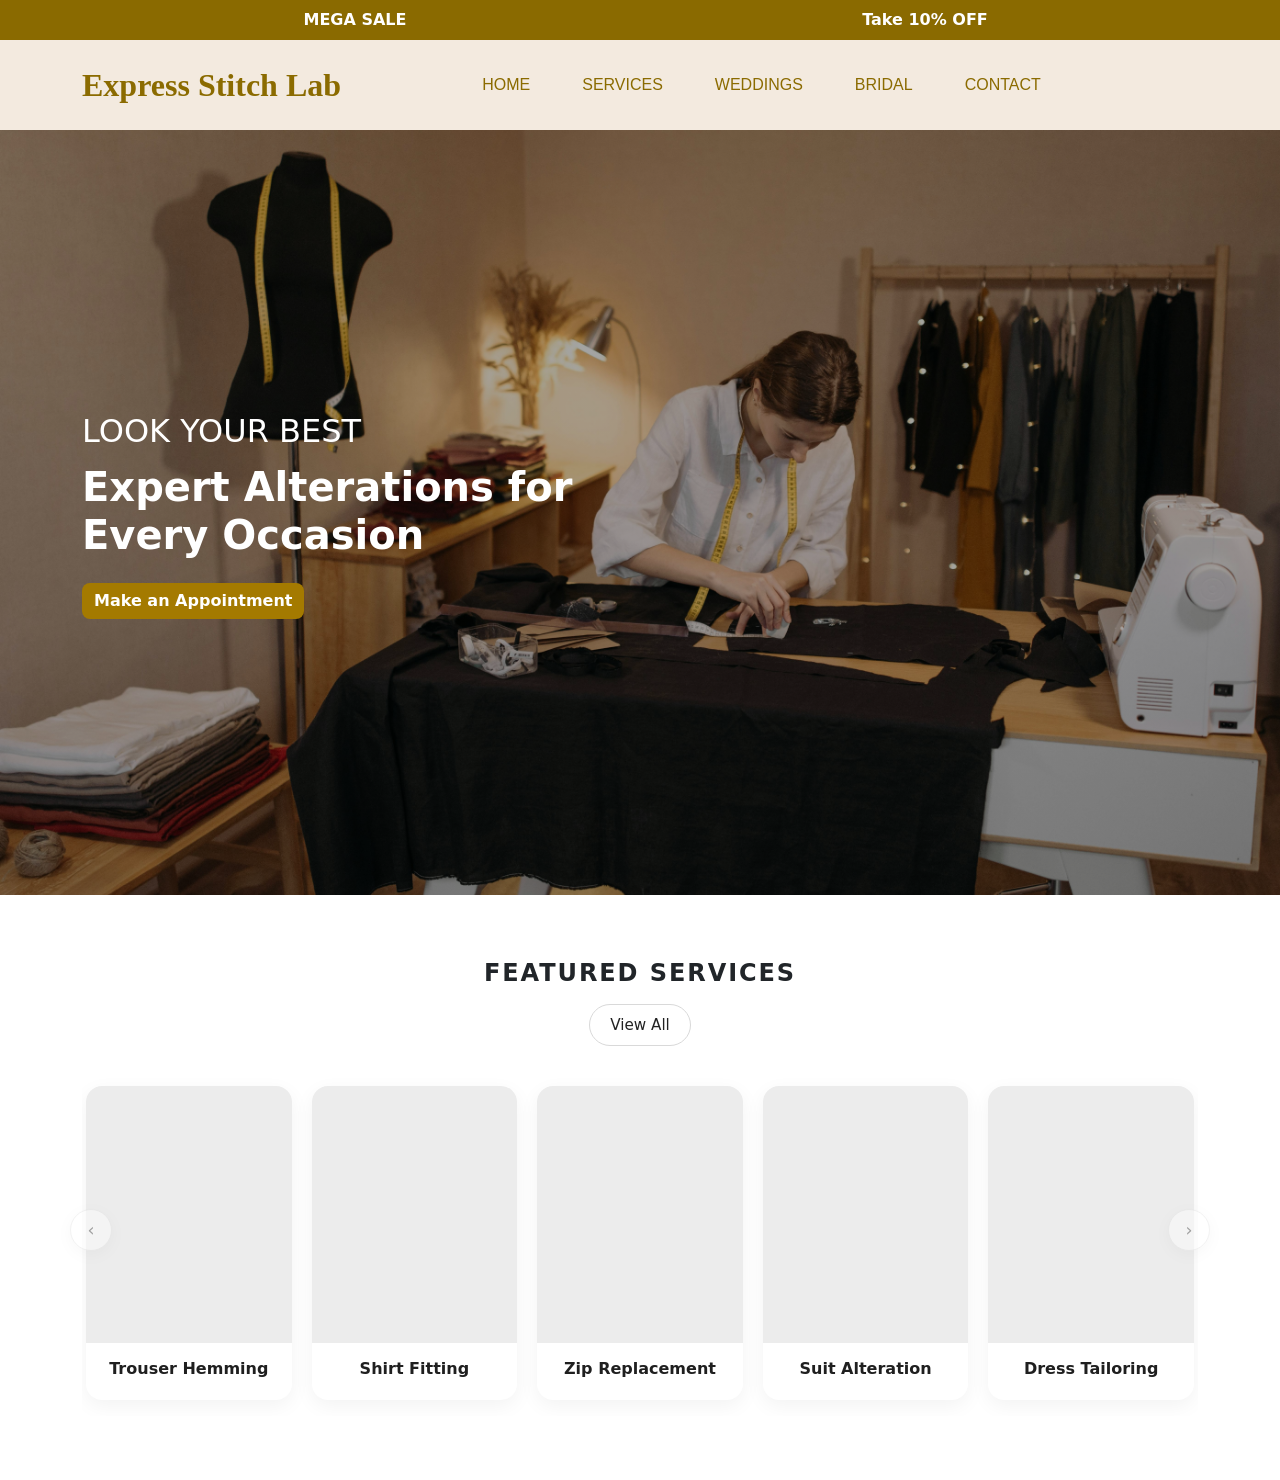
==== index.html @ 03b4929a "Add files via upload" ====
<!DOCTYPE html>
<html lang="en">
<head>
    <meta charset="UTF-8">
    <meta name="viewport" content="width=device-width, initial-scale=1.0">
    <title>Express Stitch Lab</title>
    <link href="https://cdn.jsdelivr.net/npm/bootstrap@5.3.8/dist/css/bootstrap.min.css" rel="stylesheet" integrity="sha384-sRIl4kxILFvY47J16cr9ZwB07vP4J8+LH7qKQnuqkuIAvNWLzeN8tE5YBujZqJLB" crossorigin="anonymous">
    <link rel="stylesheet" href="style.css">
</head>
<body>
  <!-- Top bar -->
<div class="container-fluid top-bar text-white py-2">
  <div class="container">
    <div class="row text-center fw-semibold">
      <div class="col-md-6">MEGA SALE</div>
      <div class="col-md-6">Take 10% OFF</div>
    </div>
  </div>
</div>

<!-- Navbar -->
<nav class="navbar navbar-expand-lg py-3 custom-navbar">
  <div class="container">

    <!-- Brand / Logo -->
    <a class="navbar-brand fw-bold text-nowrap" href="#">
      Express Stitch Lab
    </a>

    <!-- Toggler -->
    <button class="navbar-toggler ms-auto" type="button" data-bs-toggle="collapse" data-bs-target="#mainNavbar">
      <span class="navbar-toggler-icon"></span>
    </button>

    <!-- Nav content -->
    <div class="collapse navbar-collapse" id="mainNavbar">

      <!-- Center nav links -->
      <ul class="navbar-nav mx-auto mb-2 mb-lg-0 text-uppercase fw-medium">
        <li class="nav-item">
          <a class="nav-link px-3" href="#">Home</a>
        </li>
        <li class="nav-item">
          <a class="nav-link px-3" href="#">Services</a>
        </li>
        <li class="nav-item">
          <a class="nav-link px-3" href="#">Weddings</a>
        </li>
        <li class="nav-item">
          <a class="nav-link px-3" href="#">Bridal</a>
        </li>
        <li class="nav-item">
          <a class="nav-link px-3" href="#">Contact</a>
        </li>
      </ul>

      <!-- Right icons -->
      <div class="d-flex align-items-center gap-3 fs-5 nav-icons">
        <a href="#" class="text-dark"><i class="bi bi-person-fill"></i></a>
        <a href="#" class="text-dark"><i class="bi bi-cart-fill"></i></a>
        <a href="#" class="text-dark"><i class="bi bi-search"></i></a>
      </div>
    </div>
  </div>
</nav>

<!-- Hero Section -->
<section class="hero-section d-flex align-items-center text-white">
  <div class="container d-flex align-items-center justify-content-between">
    <div class="row">
      <div class="col-lg-8 col-md-10 col-12">
        <p class="fs-2 text-uppercase mb-2">Look Your Best</p>
        <h1 class="fw-bold mb-4">Expert Alterations for Every Occasion</h1>
        <a href="#" class="btn text-white fw-semibold rounded-3 hero-btn">
          Make an Appointment
        </a>
      </div>
    </div>
  </div>
</section>

<!--Service Section-->
 <section class="featured-services-section">
    <div class="container">
      <div class="text-center">
        <h2 class="section-title text-uppercase">Featured Services</h2>
        <button class="btn view-all-btn">View All</button>
      </div>

      <div class="services-carousel-wrap">
        <button
          class="carousel-arrow carousel-arrow-left"
          id="scrollLeftBtn"
          aria-label="Scroll left"
          type="button"
        >
          <span style="font-size: 1.1rem;">&#8249;</span>
        </button>

        <div class="services-track" id="servicesTrack">
          <div class="service-slide">
            <div class="service-card">
              <div class="service-image-placeholder"></div>
              <div class="service-card-body text-center">
                <h3 class="service-name h6 mb-1">Trouser Hemming</h3>
               
              </div>
            </div>
          </div>

          <div class="service-slide">
            <div class="service-card">
              <div class="service-image-placeholder"></div>
              <div class="service-card-body text-center">
                <h3 class="service-name h6 mb-1">Shirt Fitting</h3>
                
              </div>
            </div>
          </div>

          <div class="service-slide">
            <div class="service-card">
              <div class="service-image-placeholder"></div>
              <div class="service-card-body text-center">
                <h3 class="service-name h6 mb-1">Zip Replacement</h3>
                
              </div>
            </div>
          </div>

          <div class="service-slide">
            <div class="service-card">
              <div class="service-image-placeholder"></div>
              <div class="service-card-body text-center">
                <h3 class="service-name h6 mb-1">Suit Alteration</h3>
                
              </div>
            </div>
          </div>

          <div class="service-slide">
            <div class="service-card">
              <div class="service-image-placeholder"></div>
              <div class="service-card-body text-center">
                <h3 class="service-name h6 mb-1">Dress Tailoring</h3>
             
              </div>
            </div>
          </div>
        </div>

        <button
          class="carousel-arrow carousel-arrow-right"
          id="scrollRightBtn"
          aria-label="Scroll right"
          type="button"
        >
          <span style="font-size: 1.1rem;">&#8250;</span>
        </button>
      </div>
    </div>
  </section>




<script src="https://cdn.jsdelivr.net/npm/bootstrap@5.3.3/dist/js/bootstrap.bundle.min.js"></script>
<script src="javascript.js"></script>
</body>
</html>
---- style.css ----
*{
    box-sizing: border-box;
    padding: 0;
    margin: 0;
}
html{
    scroll-behavior: smooth;
}
:root{
    --primarycolor: #8B6B00;
    --primarydark: #E8DCCB;
    --primarylight: #D4B84F;
}


.navbar-brand{
    font-size: 2em;
    color: var(--primarycolor);
    font-family: 'Lobster', cursive;
    
}
.navbar-brand:hover{
    color: var(--primarycolor);
}
.nav-link{
    margin-right: 10px;
    margin-left: 10px;
    color: var(--primarycolor);
    font-family: 'Rubik', sans-serif;
    text-transform: uppercase;
}
.nav-link:hover{
    color: var(--primarycolor);


}
.search{
    height: 40px;
    width: 80%;
    border-radius: 60px;
    outline: none;
    margin-right: -35px;
    font-family: 'Rubik', sans-serif;
    border: 2px solid var(--primarylight);
}
.btn{
    outline: none;
    border: none;
    font-weight: 700;
}
.main{
    background: url(pictures/cole-ankney-ZdJ6eIKN3G0-unsplash.jpg);
    background-size: cover;
    height: 100vh;
    background-position: 50% 50%;
    width: 100%;
}
.main h1{
    font-size: 4em;
    font-weight: 700;
    color: var(--primarylight);
}
.btn1{
    height: 45px;
    width: 35%;
    border: none;
    outline: none;
    color: white;
    background-color: var(--primarycolor);
    font-weight: 700;
    border-radius: 60px;
}
.img-luid{
    width: 50px;
    height: 50px;
}
.btn1:hover{
    background-color: var(--primarylight);
    color: black;
    transition: 0.5s;
}
h1{
    font-weight: 700;
}
.card:hover{
    -webkit-box-shadow: -2px -1px 25px -4px rgba(0,0,0,0.75);
-moz-box-shadow: -2px -1px 25px -4px rgba(0,0,0,0.75);
box-shadow: -2px -1px 25px -4px rgba(0,0,0,0.75);
transition: 0.5s;
}
.apple{
    background:  url(pictures/aks\ \(2\).jpg) no-repeat;
    background-size: cover;
    height: 80vh;
    width: 100%;
    
}
.apple h1{
    font-family: 'Lobster', cursive;
}
.news{
    background-color: var(--primarycolor);
    color: white;
}
.btn2{
    height: 45px;
    width: 100px;
    background: white;
    margin-left: -10px;
    border: 2px solid white;
    font-weight: 600;
}
.news input{
    height: 45px;
    width: 55%;
    border: 2px solid white;
    outline: none;
    background: var(--primarycolor);
    color: white;
    margin-top: 20px;
    font-weight: 600;
}
.news::placeholder{
    color: white;
}
.news p{
    margin: 0;
}
.fab, .fas{
    font-size: 2.5rem;
    cursor: pointer;
    padding-right: 5px;
    text-decoration: none;
    color: white;
}
 .fas:hover{
    color: rgb(170, 225, 255);
}
.fab:hover{
    color: rgb(170, 225, 255);
}
.ta{
    text-decoration: none;
    color: white;

}
.ta:hover{
    color: rgb(170, 225, 255);

}
.link{
    text-decoration: none;
    color: black;
}
.interior{
    height: 280px;
}
.body-img{
    height: 200px;
}
.i-p:hover{
    -webkit-box-shadow: -2px -1px 25px -4px rgba(0,0,0,0.75);
    -moz-box-shadow: -2px -1px 25px -4px rgba(0,0,0,0.75);
    box-shadow: -2px -1px 25px -4px rgba(0,0,0,0.75);
    transition: 0.5s;
    

}

.top-bar {
  background-color: #8a6a00;
}

.custom-navbar {
  background-color: #f3eadf;
}

.hero-section {
  min-height: 85vh;
  background: linear-gradient(rgba(0, 0, 0, 0.35), rgba(0, 0, 0, 0.35)),
    url('pic/hero-pic1.jpg') center/cover no-repeat;
}

.hero-btn {
  background-color: #a47a00;
  border: none;
}

.hero-btn:hover {
  background-color: #8c6800;
  color: white;
}

.nav-icons a {
  text-decoration: none;
}
.navbar > .container {
  flex-wrap: nowrap;
}
/*FEATURED SECTION*/

 .featured-services-section {
      padding: 64px 0;
      background: #fff;
    }

    .section-title {
      font-weight: 800;
      letter-spacing: 0.08em;
      font-size: 1.5rem;
      margin-bottom: 1rem;
    }

    .view-all-btn {
      border: 1px solid #d9d9d9;
      border-radius: 999px;
      padding: 0.55rem 1.25rem;
      font-size: 0.95rem;
      font-weight: 500;
      background: #fff;
      color: #222;
      transition: all 0.2s ease;
    }

    .view-all-btn:hover {
      background: #f8f9fa;
      border-color: #cfcfcf;
      color: #111;
    }

    .services-carousel-wrap {
      position: relative;
      margin-top: 2rem;
    }

    .services-track {
      display: flex;
      gap: 1.25rem;
      overflow-x: auto;
      scroll-snap-type: x mandatory;
      scroll-behavior: smooth;
      padding: 0.5rem 0.25rem 1rem;
      scrollbar-width: none;
      -ms-overflow-style: none;
    }

    .services-track::-webkit-scrollbar {
      display: none;
    }

    .service-slide {
      scroll-snap-align: start;
      flex: 0 0 calc((100% - (1.25rem * 4)) / 5);
      min-width: 0;
    }

    .service-card {
      background: #fff;
      border-radius: 1rem;
      box-shadow: 0 6px 20px rgba(0, 0, 0, 0.05);
      overflow: hidden;
      height: 100%;
    }

    .service-image-placeholder {
      background: #ececec;
      aspect-ratio: 4 / 5;
      width: 100%;
    }

    .service-card-body {
      padding: 1rem 0.75rem 1.1rem;
    }

    .service-name {
      font-weight: 700;
      font-size: 1rem;
      color: #1f1f1f;
      margin-bottom: 0.35rem;
    }

    .service-price {
      color: #7a7a7a;
      font-size: 0.95rem;
      margin-bottom: 0;
    }

    .carousel-arrow {
      position: absolute;
      top: 45%;
      transform: translateY(-50%);
      width: 42px;
      height: 42px;
      border: 1px solid #e4e4e4;
      border-radius: 50%;
      background: #fff;
      box-shadow: 0 4px 14px rgba(0, 0, 0, 0.06);
      display: flex;
      align-items: center;
      justify-content: center;
      z-index: 2;
      color: #444;
      transition: all 0.2s ease;
    }

    .carousel-arrow:hover {
      background: #f8f9fa;
      color: #111;
    }

    .carousel-arrow:disabled {
      opacity: 0.45;
      cursor: not-allowed;
    }

    .carousel-arrow-left {
      left: -0.75rem;
    }

    .carousel-arrow-right {
      right: -0.75rem;
    }

    @media (max-width: 991.98px) {
      .service-slide {
        flex: 0 0 calc((100% - (1.25rem * 2)) / 3);
      }
    }

    @media (max-width: 767.98px) {
      .featured-services-section {
        padding: 48px 0;
      }

      .services-track {
        gap: 1rem;
      }

      .service-slide {
        flex: 0 0 calc((100% - 1rem) / 2);
      }

      .carousel-arrow {
        display: none;
      }
    }

    @media (max-width: 575.98px) {
      .service-slide {
        flex: 0 0 82%;
      }

      .section-title {
        font-size: 1.25rem;
      }
    }
/*RESPONSIVE SIDE*/
@media (max-width:320px){
    .navbar-brand{
        font-size: 20px;
    }
    .navbar-toggler-icon{
        font-size: 10px;
    }
}
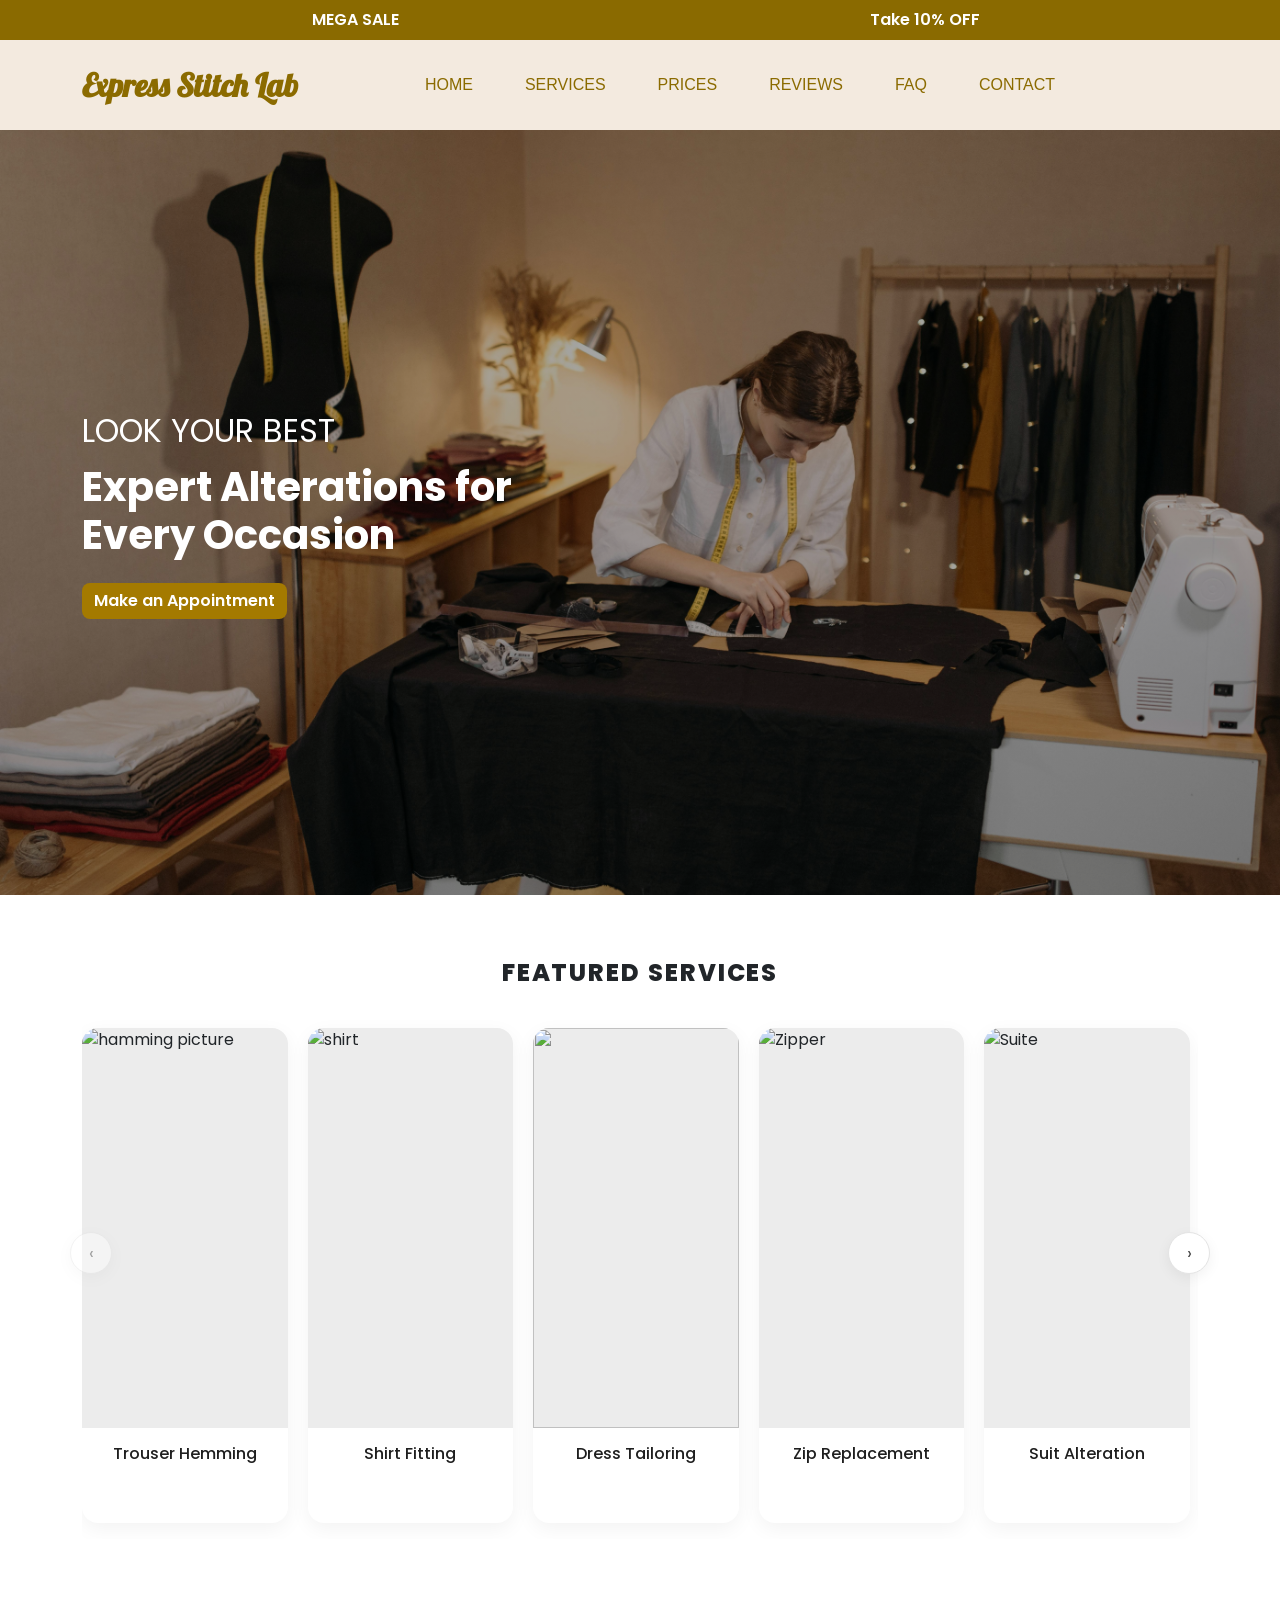
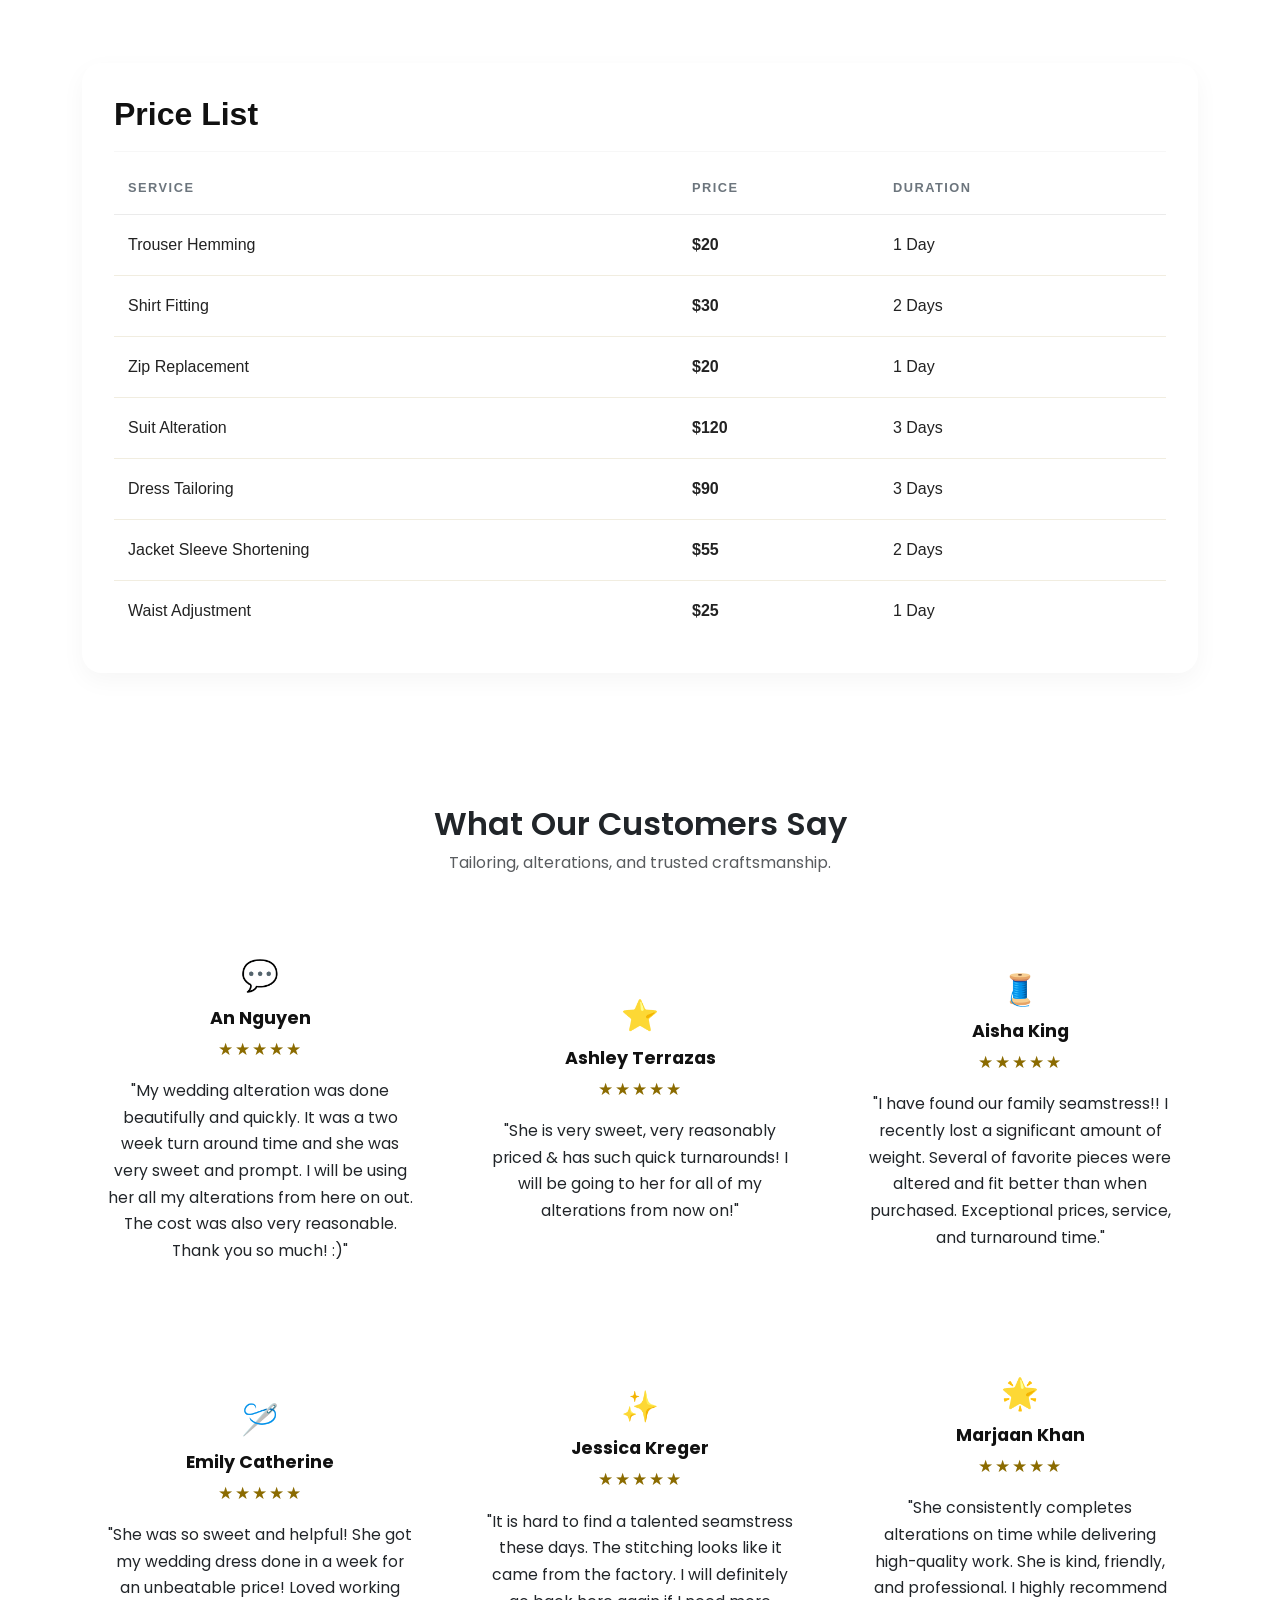
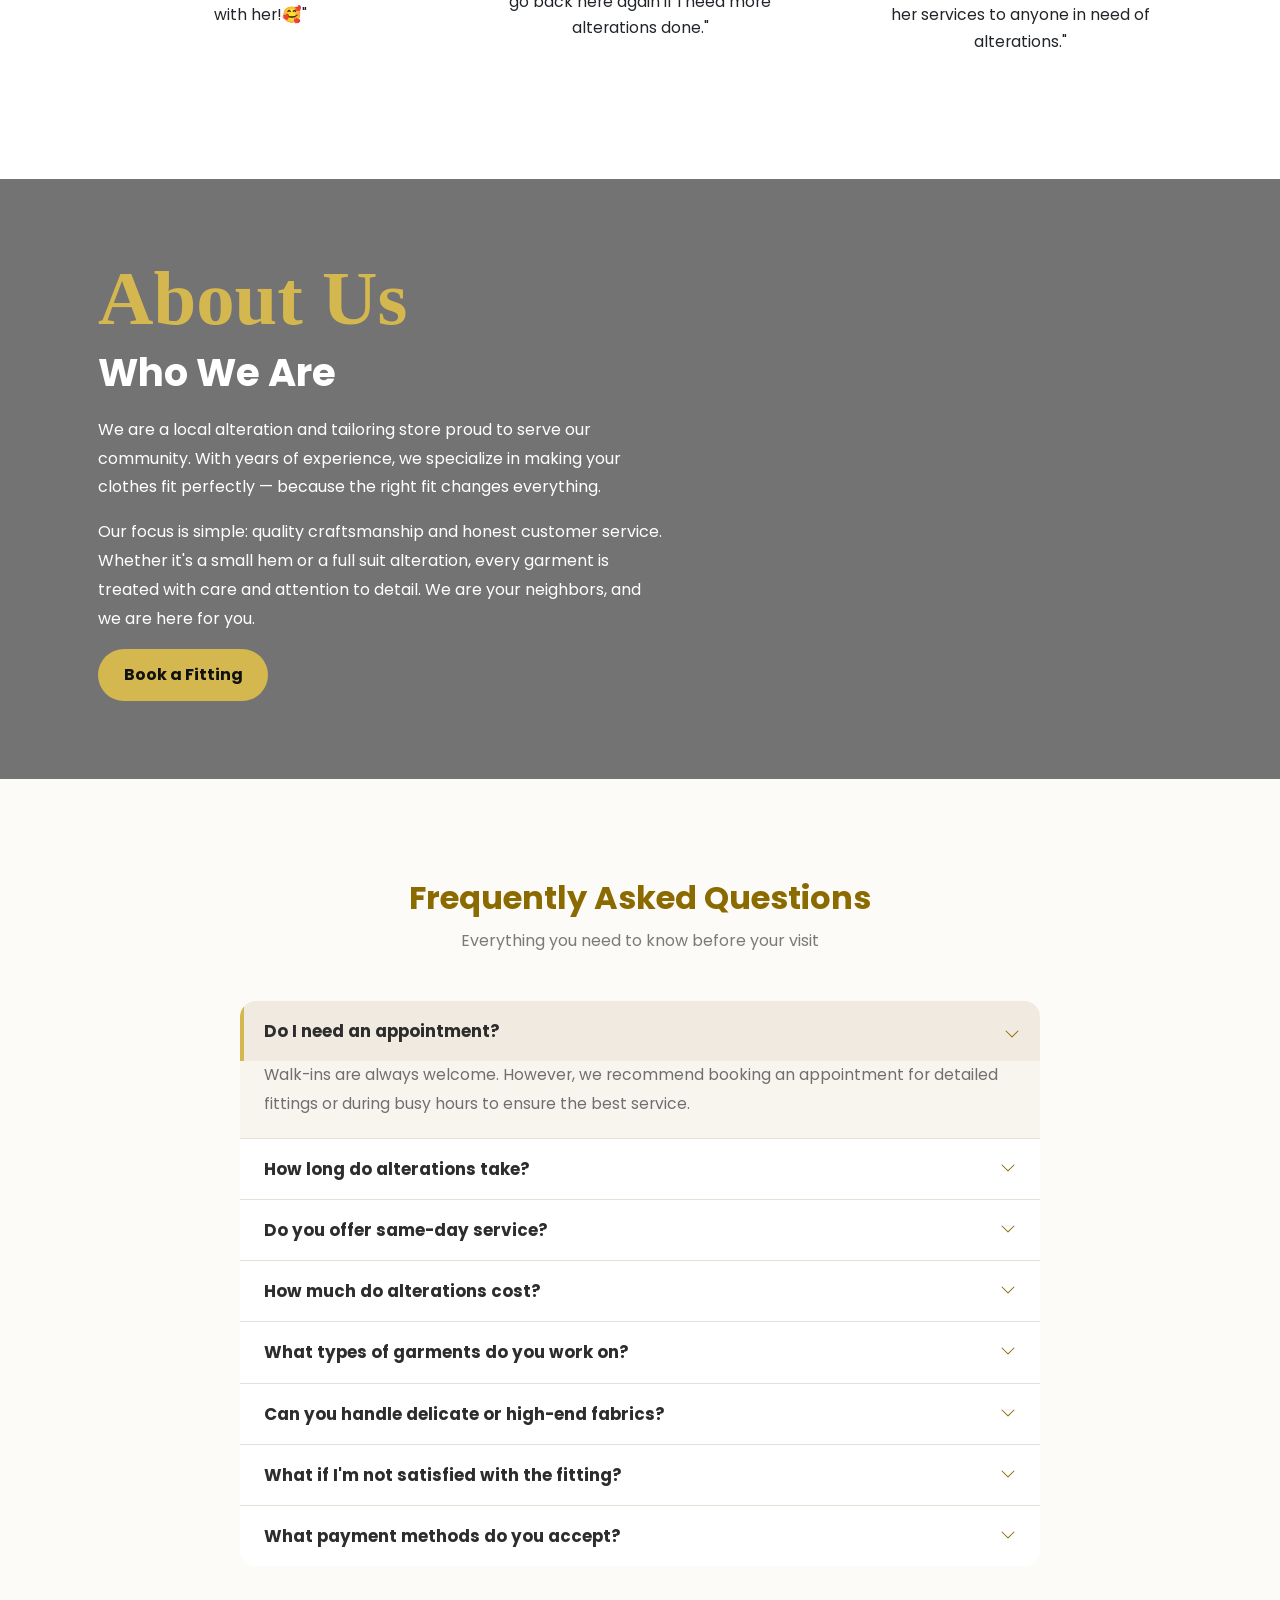
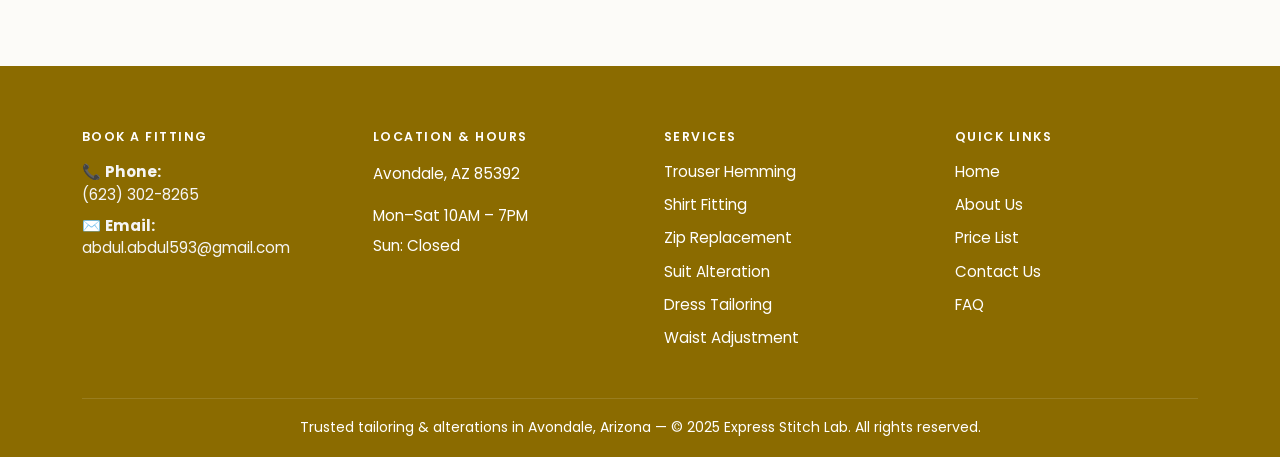
==== commit f27325a3: "Add files via upload" ====
--- a/index.html
+++ b/index.html
@@ -6,6 +6,8 @@
     <title>Express Stitch Lab</title>
     <link href="https://cdn.jsdelivr.net/npm/bootstrap@5.3.8/dist/css/bootstrap.min.css" rel="stylesheet" integrity="sha384-sRIl4kxILFvY47J16cr9ZwB07vP4J8+LH7qKQnuqkuIAvNWLzeN8tE5YBujZqJLB" crossorigin="anonymous">
     <link rel="stylesheet" href="style.css">
+    <link href="https://fonts.googleapis.com/css2?family=Poppins:wght@300;400;600&display=swap" rel="stylesheet">
+    <link href="https://fonts.googleapis.com/css2?family=Lobster&display=swap" rel="stylesheet">
 </head>
 <body>
   <!-- Top bar -->
@@ -19,7 +21,7 @@
 </div>
 
 <!-- Navbar -->
-<nav class="navbar navbar-expand-lg py-3 custom-navbar">
+<nav id="scrol-1" class="navbar navbar-expand-lg py-3 custom-navbar">
   <div class="container">
 
     <!-- Brand / Logo -->
@@ -38,19 +40,22 @@
       <!-- Center nav links -->
       <ul class="navbar-nav mx-auto mb-2 mb-lg-0 text-uppercase fw-medium">
         <li class="nav-item">
-          <a class="nav-link px-3" href="#">Home</a>
+          <a class="nav-link px-3" href="#scrol-1">Home</a>
         </li>
         <li class="nav-item">
-          <a class="nav-link px-3" href="#">Services</a>
+          <a class="nav-link px-3"  href="#scrol-2">Services</a>
         </li>
         <li class="nav-item">
-          <a class="nav-link px-3" href="#">Weddings</a>
+          <a class="nav-link px-3"  href="#scrol-3">Prices</a>
         </li>
         <li class="nav-item">
-          <a class="nav-link px-3" href="#">Bridal</a>
+          <a class="nav-link px-3" href="#scrol-4">Reviews</a>
         </li>
         <li class="nav-item">
-          <a class="nav-link px-3" href="#">Contact</a>
+          <a class="nav-link px-3" href="#scrol-6">FAQ</a>
+        </li>
+        <li class="nav-item">
+          <a class="nav-link px-3" href="#scrol-5">Contact</a>
         </li>
       </ul>
 
@@ -80,11 +85,10 @@
 </section>
 
 <!--Service Section-->
- <section class="featured-services-section">
+ <section  id="scrol-2" class="featured-services-section">
     <div class="container">
       <div class="text-center">
-        <h2 class="section-title text-uppercase">Featured Services</h2>
-        <button class="btn view-all-btn">View All</button>
+        <h2 class="section-title text-uppercase" id="linkk">Featured Services</h2>
       </div>
 
       <div class="services-carousel-wrap">
@@ -100,7 +104,7 @@
         <div class="services-track" id="servicesTrack">
           <div class="service-slide">
             <div class="service-card">
-              <div class="service-image-placeholder"></div>
+              <div class="service-image-placeholder"><img src="pic/hamming.jpg" alt="hamming picture"></div>
               <div class="service-card-body text-center">
                 <h3 class="service-name h6 mb-1">Trouser Hemming</h3>
                
@@ -110,17 +114,26 @@
 
           <div class="service-slide">
             <div class="service-card">
-              <div class="service-image-placeholder"></div>
+            <div class="service-image-placeholder"><img src="pic/shirt.jpg" alt="shirt"></div>
               <div class="service-card-body text-center">
                 <h3 class="service-name h6 mb-1">Shirt Fitting</h3>
                 
               </div>
             </div>
           </div>
-
           <div class="service-slide">
             <div class="service-card">
-              <div class="service-image-placeholder"></div>
+              <div class="service-image-placeholder"><img src="pic/ladies dress.jpg" alt=""></div>
+              <div class="service-card-body text-center">
+                <h3 class="service-name h6 mb-1">Dress Tailoring</h3>
+             
+              </div>
+            </div>
+          </div>
+
+          <div class="service-slide">
+            <div class="service-card">
+              <div class="service-image-placeholder"><img src="pic/zipper.jpg" alt="Zipper"></div>
               <div class="service-card-body text-center">
                 <h3 class="service-name h6 mb-1">Zip Replacement</h3>
                 
@@ -130,7 +143,7 @@
 
           <div class="service-slide">
             <div class="service-card">
-              <div class="service-image-placeholder"></div>
+              <div class="service-image-placeholder"><img src="pic/suite.jpg" alt="Suite"></div>
               <div class="service-card-body text-center">
                 <h3 class="service-name h6 mb-1">Suit Alteration</h3>
                 
@@ -140,9 +153,28 @@
 
           <div class="service-slide">
             <div class="service-card">
-              <div class="service-image-placeholder"></div>
+              <div class="service-image-placeholder"><img src="pic/size.jpg" alt=""></div>
               <div class="service-card-body text-center">
-                <h3 class="service-name h6 mb-1">Dress Tailoring</h3>
+                <h3 class="service-name h6 mb-1">Custom Measurements</h3>
+             
+              </div>
+            </div>
+          </div>
+          
+          <div class="service-slide">
+            <div class="service-card">
+              <div class="service-image-placeholder"><img src="pic/coat.jpg" alt=""></div>
+              <div class="service-card-body text-center">
+                <h3 class="service-name h6 mb-1">Coat Alterations</h3>
+             
+              </div>
+            </div>
+          </div>
+          <div class="service-slide">
+            <div class="service-card">
+              <div class="service-image-placeholder"><img src="pic/additionaal-2.jpg" alt=""></div>
+              <div class="service-card-body text-center">
+                <h3 class="service-name h6 mb-1">Have something specific? We’ve got you covered</h3>
              
               </div>
             </div>
@@ -161,6 +193,521 @@
     </div>
   </section>
 
+<!--Price List-->
+<section id="scrol-3" class="price-list-section">
+  <div class="container">
+    <div class="price-card">
+      <h2>Price List</h2>
+      <hr class="price-divider">
+
+      <div class="table-responsive">
+        <table class="table price-table align-middle">
+          <thead>
+            <tr>
+              <th>SERVICE</th>
+              <th>PRICE</th>
+              <th>DURATION</th>
+            </tr>
+          </thead>
+          <tbody>
+            <tr>
+              <td class="service-name">Trouser Hemming</td>
+              <td class="service-price">$20</td>
+              <td>1 Day</td>
+            </tr>
+            <tr>
+              <td class="service-name">Shirt Fitting</td>
+              <td class="service-price">$30</td>
+              <td>2 Days</td>
+            </tr>
+            <tr>
+              <td class="service-name">Zip Replacement</td>
+              <td class="service-price">$20</td>
+              <td>1 Day</td>
+            </tr>
+            <tr>
+              <td class="service-name">Suit Alteration</td>
+              <td class="service-price">$120</td>
+              <td>3 Days</td>
+            </tr>
+            <tr>
+              <td class="service-name">Dress Tailoring</td>
+              <td class="service-price">$90</td>
+              <td>3 Days</td>
+            </tr>
+            <tr>
+              <td class="service-name">Jacket Sleeve Shortening</td>
+              <td class="service-price">$55</td>
+              <td>2 Days</td>
+            </tr>
+            <tr>
+              <td class="service-name">Waist Adjustment</td>
+              <td class="service-price">$25</td>
+              <td>1 Day</td>
+            </tr>
+          </tbody>
+        </table>
+      </div>
+    </div>
+  </div>
+</section>
+
+<!--Reviews-->
+<section id="scrol-4" class="customer-reviews py-5">
+  <div class="container py-4">
+    <div class="text-center mb-5">
+      <h2 class="fw-semibold">What Our Customers Say</h2>
+      <p class="text-muted mb-0">Tailoring, alterations, and trusted craftsmanship.</p>
+    </div>
+
+    <div class="row g-4">
+      <!-- Card 1 -->
+      <div class="col-12 col-md-6 col-lg-4">
+        <div class="review-flip-card" tabindex="0">
+          <div class="review-flip-inner">
+            <div class="review-face review-front">
+              <div class="review-icon">💬</div>
+              <h5 class="review-name fw-bold mb-2">An Nguyen</h5>
+              <div class="review-stars mb-3">★★★★★</div>
+              <p class="review-text mb-0">
+               "My wedding alteration was done beautifully and quickly. It was a two week turn around time and she was very sweet and prompt. I will be using her all my alterations from here on out. The cost was also very reasonable. Thank you so much! :)"
+              </p>
+            </div>
+            <div class="review-face review-back">
+              <p class="mb-3 fw-medium">Read this review on Google Maps</p>
+              <a href="https://www.google.com/maps/place/Express+Stitch+Lab/@33.4985447,-112.3262831,775m/data=!3m1!1e3!4m8!3m7!1s0x872b41601b6f12bb:0xb787f2c892a35e1d!8m2!3d33.4985447!4d-112.3262831!9m1!1b1!16s%2Fg%2F11yn3ydjps?entry=ttu&g_ep=EgoyMDI2MDQwOC4wIKXMDSoASAFQAw%3D%3D" target="_blank" class="btn review-btn">
+                View on Google Maps
+              </a>
+            </div>
+          </div>
+        </div>
+      </div>
+
+      <!-- Card 2 -->
+      <div class="col-12 col-md-6 col-lg-4">
+        <div class="review-flip-card" tabindex="0">
+          <div class="review-flip-inner">
+            <div class="review-face review-front">
+              <div class="review-icon">⭐</div>
+              <h5 class="review-name fw-bold mb-2">Ashley Terrazas</h5>
+              <div class="review-stars mb-3">★★★★★</div>
+              <p class="review-text mb-0">
+                "She is very sweet, very reasonably priced & has such quick turnarounds! I will be going to her for all of my alterations from now on!"
+              </p>
+            </div>
+            <div class="review-face review-back">
+              <p class="mb-3 fw-medium">Read this review on Google Maps</p>
+              <a href="https://www.google.com/maps/contrib/110336223575351030562/place/ChIJuxJvG2BBK4cRHV6jksjyh7c/@33.4985447,-114.9630019,793578m/data=!3m1!1e3!4m6!1m5!8m4!1e1!2s110336223575351030562!3m1!1e1?hl=en-US&entry=ttu&g_ep=EgoyMDI2MDQwOC4wIKXMDSoASAFQAw%3D%3D" target="_blank" class="btn review-btn">
+                View on Google Maps
+              </a>
+            </div>
+          </div>
+        </div>
+      </div>
+
+      <!-- Card 3 -->
+      <div class="col-12 col-md-6 col-lg-4">
+        <div class="review-flip-card" tabindex="0">
+          <div class="review-flip-inner">
+            <div class="review-face review-front">
+              <div class="review-icon">🧵</div>
+              <h5 class="review-name fw-bold mb-2">Aisha King</h5>
+              <div class="review-stars mb-3">★★★★★</div>
+              <p class="review-text mb-0">
+                "I have found our family seamstress!!  I recently lost a significant amount of weight. Several of favorite pieces were altered and fit better than when purchased.  Exceptional prices, service, and turnaround time."
+              </p>
+            </div>
+            <div class="review-face review-back">
+              <p class="mb-3 fw-medium">Read this review on Google Maps</p>
+              <a href="https://www.google.com/maps/contrib/101138725681839771837/place/ChIJuxJvG2BBK4cRHV6jksjyh7c/@33.4985447,-112.3262831,775m/data=!3m2!1e3!4b1!4m8!1m7!3m6!1s0x872b41601b6f12bb:0xb787f2c892a35e1d!2sExpress+Stitch+Lab!8m2!3d33.4985447!4d-112.3262831!16s%2Fg%2F11yn3ydjps?hl=en-US&entry=ttu&g_ep=EgoyMDI2MDQwOC4wIKXMDSoASAFQAw%3D%3D" target="_blank" class="btn review-btn">
+                View on Google Maps
+              </a>
+            </div>
+          </div>
+        </div>
+      </div>
+
+      <!-- Card 4 -->
+      <div class="col-12 col-md-6 col-lg-4">
+        <div class="review-flip-card" tabindex="0">
+          <div class="review-flip-inner">
+            <div class="review-face review-front">
+              <div class="review-icon">🪡</div>
+              <h5 class="review-name fw-bold mb-2">Emily Catherine</h5>
+              <div class="review-stars mb-3">★★★★★</div>
+              <p class="review-text mb-0">
+                "She was so sweet and helpful! She got my wedding dress done in a week for an unbeatable price! Loved working with her!🥰"
+              </p>
+            </div>
+            <div class="review-face review-back">
+              <p class="mb-3 fw-medium">Read this review on Google Maps</p>
+              <a href="https://www.google.com/maps/contrib/117819403359482144299/place/ChIJuxJvG2BBK4cRHV6jksjyh7c/@38.1006049,-106.7076276,2995511m/data=!3m1!1e3!4m6!1m5!8m4!1e1!2s117819403359482144299!3m1!1e1?hl=en-US&entry=ttu&g_ep=EgoyMDI2MDQwOC4wIKXMDSoASAFQAw%3D%3D" target="_blank" class="btn review-btn">
+                View on Google Maps
+              </a>
+            </div>
+          </div>
+        </div>
+      </div>
+
+      <!-- Card 5 -->
+      <div class="col-12 col-md-6 col-lg-4">
+        <div class="review-flip-card" tabindex="0">
+          <div class="review-flip-inner">
+            <div class="review-face review-front">
+              <div class="review-icon">✨</div>
+              <h5 class="review-name fw-bold mb-2">Jessica Kreger</h5>
+              <div class="review-stars mb-3">★★★★★</div>
+              <p class="review-text mb-0">
+                "It is hard to find a talented seamstress these days.  The stitching looks like it came from the factory.  I will definitely go back here again if I need more alterations done."
+              </p>
+            </div>
+            <div class="review-face review-back">
+              <p class="mb-3 fw-medium">Read this review on Google Maps</p>
+              <a href="https://www.google.com/maps/contrib/100439311035575406438/place/ChIJuxJvG2BBK4cRHV6jksjyh7c/@49.1387054,-117.7434327,4980766m/data=!3m1!1e3!4m6!1m5!8m4!1e1!2s100439311035575406438!3m1!1e1?hl=en&entry=ttu&g_ep=EgoyMDI2MDQwOC4wIKXMDSoASAFQAw%3D%3D" target="_blank" class="btn review-btn">
+                View on Google Maps
+              </a>
+            </div>
+          </div>
+        </div>
+      </div>
+
+      <!-- Card 6 -->
+      <div class="col-12 col-md-6 col-lg-4">
+        <div class="review-flip-card" tabindex="0">
+          <div class="review-flip-inner">
+            <div class="review-face review-front">
+              <div class="review-icon">🌟</div>
+              <h5 class="review-name fw-bold mb-2">Marjaan Khan</h5>
+              <div class="review-stars mb-3">★★★★★</div>
+              <p class="review-text mb-0">
+                "She consistently completes alterations on time while delivering high-quality work. She is kind, friendly, and professional. I highly recommend her services to anyone in need of alterations."
+              </p>
+            </div>
+            <div class="review-face review-back">
+              <p class="mb-3 fw-medium">Read this review on Google Maps</p>
+              <a href="https://www.google.com/maps/contrib/114590682345187673803/place/ChIJuxJvG2BBK4cRHV6jksjyh7c/@33.4985447,-112.3262831,775m/data=!3m2!1e3!4b1!4m8!1m7!3m6!1s0x872b41601b6f12bb:0xb787f2c892a35e1d!2sExpress+Stitch+Lab!8m2!3d33.4985447!4d-112.3262831!16s%2Fg%2F11yn3ydjps?hl=en-US&entry=ttu&g_ep=EgoyMDI2MDQwOC4wIKXMDSoASAFQAw%3D%3D" target="_blank" class="btn review-btn">
+                View on Google Maps
+              </a>
+            </div>
+          </div>
+        </div>
+      </div>
+    </div>
+  </div>
+</section>
+
+<!--ABOUT US HERO-->
+<section class="about-hero">
+  <div class="container">
+    <div class="about-hero-content text-start">
+      <h1 class="about-hero-title">About Us</h1>
+      <h2 class="about-hero-subtitle">Who We Are</h2>
+
+      <p class="about-hero-text">
+        We are a local alteration and tailoring store proud to serve our community.
+        With years of experience, we specialize in making your clothes fit perfectly —
+        because the right fit changes everything.
+      </p>
+
+      <p class="about-hero-text">
+        Our focus is simple: quality craftsmanship and honest customer service.
+        Whether it's a small hem or a full suit alteration, every garment is treated
+        with care and attention to detail. We are your neighbors, and we are here for you.
+      </p>
+
+      <a href="#contact" class="about-hero-btn">Book a Fitting</a>
+    </div>
+  </div>
+</section>
+<!--FAQS-->
+<section id="scrol-6" class="faq-section">
+    <div class="container">
+      <div class="faq-wrapper">
+        <h2 class="faq-title">Frequently Asked Questions</h2>
+        <p class="faq-subtitle">Everything you need to know before your visit</p>
+
+        <div class="accordion" id="faqAccordion">
+          <div class="accordion-item">
+            <h2 class="accordion-header" id="headingOne">
+              <button
+                class="accordion-button"
+                type="button"
+                data-bs-toggle="collapse"
+                data-bs-target="#collapseOne"
+                aria-expanded="true"
+                aria-controls="collapseOne"
+              >
+                Do I need an appointment?
+              </button>
+            </h2>
+            <div
+              id="collapseOne"
+              class="accordion-collapse collapse show"
+              aria-labelledby="headingOne"
+              data-bs-parent="#faqAccordion"
+            >
+              <div class="accordion-body">
+                Walk-ins are always welcome. However, we recommend booking an appointment for detailed fittings or during busy hours to ensure the best service.
+              </div>
+            </div>
+          </div>
+
+          <div class="accordion-item">
+            <h2 class="accordion-header" id="headingTwo">
+              <button
+                class="accordion-button collapsed"
+                type="button"
+                data-bs-toggle="collapse"
+                data-bs-target="#collapseTwo"
+                aria-expanded="false"
+                aria-controls="collapseTwo"
+              >
+                How long do alterations take?
+              </button>
+            </h2>
+            <div
+              id="collapseTwo"
+              class="accordion-collapse collapse"
+              aria-labelledby="headingTwo"
+              data-bs-parent="#faqAccordion"
+            >
+              <div class="accordion-body">
+                Most standard alterations are completed within 1–3 days. More complex tailoring work may take longer depending on the garment and required adjustments.
+              </div>
+            </div>
+          </div>
+
+          <div class="accordion-item">
+            <h2 class="accordion-header" id="headingThree">
+              <button
+                class="accordion-button collapsed"
+                type="button"
+                data-bs-toggle="collapse"
+                data-bs-target="#collapseThree"
+                aria-expanded="false"
+                aria-controls="collapseThree"
+              >
+                Do you offer same-day service?
+              </button>
+            </h2>
+            <div
+              id="collapseThree"
+              class="accordion-collapse collapse"
+              aria-labelledby="headingThree"
+              data-bs-parent="#faqAccordion"
+            >
+              <div class="accordion-body">
+                Yes, same-day service is available for select simple alterations. Please contact us in advance to confirm availability.
+              </div>
+            </div>
+          </div>
+
+          <div class="accordion-item">
+            <h2 class="accordion-header" id="headingFour">
+              <button
+                class="accordion-button collapsed"
+                type="button"
+                data-bs-toggle="collapse"
+                data-bs-target="#collapseFour"
+                aria-expanded="false"
+                aria-controls="collapseFour"
+              >
+                How much do alterations cost?
+              </button>
+            </h2>
+            <div
+              id="collapseFour"
+              class="accordion-collapse collapse"
+              aria-labelledby="headingFour"
+              data-bs-parent="#faqAccordion"
+            >
+              <div class="accordion-body">
+                Pricing varies based on the type of garment and the complexity of the work. We provide clear estimates before starting any service.
+              </div>
+            </div>
+          </div>
+
+          <div class="accordion-item">
+            <h2 class="accordion-header" id="headingFive">
+              <button
+                class="accordion-button collapsed"
+                type="button"
+                data-bs-toggle="collapse"
+                data-bs-target="#collapseFive"
+                aria-expanded="false"
+                aria-controls="collapseFive"
+              >
+                What types of garments do you work on?
+              </button>
+            </h2>
+            <div
+              id="collapseFive"
+              class="accordion-collapse collapse"
+              aria-labelledby="headingFive"
+              data-bs-parent="#faqAccordion"
+            >
+              <div class="accordion-body">
+                We work on a wide range of garments including trousers, shirts, suits, dresses, jackets, and more.
+              </div>
+            </div>
+          </div>
+
+          <div class="accordion-item">
+            <h2 class="accordion-header" id="headingSix">
+              <button
+                class="accordion-button collapsed"
+                type="button"
+                data-bs-toggle="collapse"
+                data-bs-target="#collapseSix"
+                aria-expanded="false"
+                aria-controls="collapseSix"
+              >
+                Can you handle delicate or high-end fabrics?
+              </button>
+            </h2>
+            <div
+              id="collapseSix"
+              class="accordion-collapse collapse"
+              aria-labelledby="headingSix"
+              data-bs-parent="#faqAccordion"
+            >
+              <div class="accordion-body">
+                Yes, we have experience working with delicate materials such as silk, linen, and formal wear. Each garment is handled with care and precision.
+              </div>
+            </div>
+          </div>
+
+          <div class="accordion-item">
+            <h2 class="accordion-header" id="headingSeven">
+              <button
+                class="accordion-button collapsed"
+                type="button"
+                data-bs-toggle="collapse"
+                data-bs-target="#collapseSeven"
+                aria-expanded="false"
+                aria-controls="collapseSeven"
+              >
+                What if I'm not satisfied with the fitting?
+              </button>
+            </h2>
+            <div
+              id="collapseSeven"
+              class="accordion-collapse collapse"
+              aria-labelledby="headingSeven"
+              data-bs-parent="#faqAccordion"
+            >
+              <div class="accordion-body">
+                Customer satisfaction is our priority. If adjustments are needed after fitting, we are happy to make refinements.
+              </div>
+            </div>
+          </div>
+
+          <div class="accordion-item">
+            <h2 class="accordion-header" id="headingEight">
+              <button
+                class="accordion-button collapsed"
+                type="button"
+                data-bs-toggle="collapse"
+                data-bs-target="#collapseEight"
+                aria-expanded="false"
+                aria-controls="collapseEight"
+              >
+                What payment methods do you accept?
+              </button>
+            </h2>
+            <div
+              id="collapseEight"
+              class="accordion-collapse collapse"
+              aria-labelledby="headingEight"
+              data-bs-parent="#faqAccordion"
+            >
+              <div class="accordion-body">
+                We accept cash, debit/credit cards, and other standard payment methods. Please contact us if you have specific questions.
+              </div>
+            </div>
+          </div>
+        </div>
+      </div>
+    </div>
+  </section>
+
+
+<!--FOOTER-->
+<footer id="scrol-5" class="tailor-footer">
+  <div class="container">
+    <div class="row g-4 g-lg-5">
+         <!-- Column 1 -->
+      <div class="col-12 col-sm-6 col-lg footer-col">
+  <h6 class="footer-title">Book a Fitting</h6>
+
+  
+
+  <p class="mb-2">
+    📞 <strong>Phone:</strong><br>
+    <a href="tel:+1234567890" class="footer-link">(623) 302-8265 </a>
+  </p>
+
+  <p class="mb-0">
+    ✉️ <strong>Email:</strong><br>
+    <a href="mailto:info@expressstitchlab.com" class="footer-link">
+      abdul.abdul593@gmail.com
+    </a>
+  </p>
+</div>
+         <!-- Column 2 -->
+      <div class="col-12 col-sm-6 col-lg footer-col">
+        <h6 class="footer-title">Location &amp; Hours</h6>
+        <p class="footer-text mb-3">
+          Avondale, AZ 85392
+        </p>
+        <p class="footer-text mb-1">Mon–Sat 10AM – 7PM</p>
+        <p class="footer-text">Sun: Closed</p>
+      </div>
+
+      <!-- Column 3 -->
+      <div class="col-12 col-sm-6 col-lg footer-col">
+        <h6 class="footer-title">Services</h6>
+        <ul class="footer-links">
+          <li><a href="#linkk">Trouser Hemming</a></li>
+          <li><a href="#linkk">Shirt Fitting</a></li>
+          <li><a href="#linkk">Zip Replacement</a></li>
+          <li><a href="#linkk">Suit Alteration</a></li>
+          <li><a href="#linkk">Dress Tailoring</a></li>
+          <li><a href="#linkk">Waist Adjustment</a></li>
+        </ul>
+      </div>
+
+      <!-- Column 4 -->
+      <div class="col-12 col-sm-6 col-lg footer-col">
+        <h6 class="footer-title">Quick Links</h6>
+        <ul class="footer-links">
+          <li><a href="#scrol-1">Home</a></li>
+          <li><a href="#scrol-2">About Us</a></li>
+          <li><a href="#scrol-3">Price List</a></li>
+          <li><a href="#scrol-5">Contact Us</a></li>
+          <li><a href="#scrol-6">FAQ</a></li>
+        </ul>
+      </div>
+
+      <!-- Column 5 --> <!--FOR later if needed-->
+    <!--  <div class="col-12 col-sm-6 col-lg footer-col">
+        <h6 class="footer-title">Policies</h6>
+        <ul class="footer-links">
+          <li><a href="#">Privacy Policy</a></li>
+          <li><a href="#">Terms &amp; Conditions</a></li>
+          <li><a href="#">Refund Policy</a></li>
+          <li><a href="#">Alteration Guarantee</a></li>
+        </ul>
+      </div>-->
+    </div>
+
+    <div class="footer-divider"></div>
+
+    <div class="footer-bottom">
+      Trusted tailoring &amp; alterations in Avondale, Arizona — © 2025 Express Stitch Lab. All rights reserved.
+    </div>
+  </div>
+</footer>
 
 
 
--- a/style.css
+++ b/style.css
@@ -10,9 +10,14 @@
     --primarycolor: #8B6B00;
     --primarydark: #E8DCCB;
     --primarylight: #D4B84F;
-}
-
-
+    --footer-text: #f5f5f5;
+    --footer-muted: #ffffff;
+    --footer-border: rgba(255,255,255,0.12);
+}
+body {
+  font-family: 'Poppins', sans-serif;
+}
+/*NAVBAR*/
 .navbar-brand{
     font-size: 2em;
     color: var(--primarycolor);
@@ -194,9 +199,7 @@
 .nav-icons a {
   text-decoration: none;
 }
-.navbar > .container {
-  flex-wrap: nowrap;
-}
+
 /*FEATURED SECTION*/
 
  .featured-services-section {
@@ -320,7 +323,313 @@
     .carousel-arrow-right {
       right: -0.75rem;
     }
-
+.service-image-placeholder {
+  height: 400px;
+  overflow: hidden;
+  border-radius: 10px 10px 0 0;
+}
+
+.service-image-placeholder img {
+  width: 100%;
+  height: 100%;
+  object-fit: cover;
+  object-position: top;
+}
+/*Price List*/
+.price-list-section {
+    padding: 60px 0;
+    font-family: Arial, Helvetica, sans-serif;
+  }
+
+  .price-card {
+    background: var(--primary-light);
+    border-radius: 20px;
+    padding: 32px;
+    box-shadow: 0 8px 24px rgba(0, 0, 0, 0.04);
+  }
+
+  .price-card h2 {
+    font-size: 2rem;
+    font-weight: 700;
+    color: #111;
+    margin-bottom: 18px;
+  }
+
+  .price-divider {
+    border: 0;
+    border-top: 1px solid rgba(0, 0, 0, 0.12);
+    margin-bottom: 10px;
+  }
+
+  .price-table {
+    margin-bottom: 0;
+    min-width: 650px;
+  }
+
+  .price-table thead th {
+    font-size: 0.8rem;
+    text-transform: uppercase;
+    letter-spacing: 1.5px;
+    color: #6c757d;
+    font-weight: 600;
+    padding: 16px 14px;
+    border-bottom: 1px solid rgba(0, 0, 0, 0.08);
+    background: transparent;
+  }
+
+  .price-table tbody td {
+    padding: 18px 14px;
+    font-size: 1rem;
+    color: #222;
+    border-bottom: 1px solid rgba(139, 107, 0, 0.12);
+    vertical-align: middle;
+    background: transparent;
+  }
+
+  .price-table tbody tr {
+    transition: background-color 0.25s ease;
+  }
+
+  .price-table tbody tr:hover {
+    background-color: rgba(139, 107, 0, 0.06);
+  }
+
+  .price-table tbody tr:last-child td {
+    border-bottom: none;
+  }
+
+  .service-name {
+    font-weight: 500;
+  }
+
+  .service-price {
+    font-weight: 600;
+    color: var(--primary);
+  }
+
+  .table-responsive {
+    border-radius: 12px;
+  }
+
+  /*REVIEW SECTION*/
+  .customer-reviews {
+    background: var(--section-bg);
+  }
+
+  .review-flip-card {
+    perspective: 1200px;
+     min-height: 280px;
+    height: 380px;
+    cursor: pointer;
+  }
+
+  .review-flip-inner {
+    position: relative;
+    width: 100%;
+    height: 100%;
+    transition: transform 0.7s ease;
+    transform-style: preserve-3d;
+  }
+
+  .review-flip-card:hover .review-flip-inner,
+  .review-flip-card.is-flipped .review-flip-inner,
+  .review-flip-card:focus-within .review-flip-inner {
+    transform: rotateY(180deg);
+  }
+
+  .review-face {
+    position: absolute;
+    inset: 0;
+    display: flex;
+    flex-direction: column;
+    justify-content: center;
+    align-items: center;
+    text-align: center;
+    padding: 2rem 1.5rem;
+    border-radius: 18px;
+    backface-visibility: hidden;
+    -webkit-backface-visibility: hidden;
+  }
+
+  .review-front {
+    background: transparent;
+  }
+
+  .review-back {
+    background: var(--primarydark);
+    transform: rotateY(180deg);
+  }
+
+  .review-icon {
+    font-size: 1.9rem;
+    line-height: 1;
+    margin-bottom: 1rem;
+  }
+
+  .review-name {
+    font-size: 1.1rem;
+    color: #111;
+  }
+
+  .review-stars {
+    color: var(--primarycolor);
+    font-size: 1.05rem;
+    letter-spacing: 2px;
+  }
+
+  .review-text {
+    color: var(--text-muted-custom);
+    font-size: 0.98rem;
+    line-height: 1.7;
+    max-width: 100%;
+  }
+
+  .review-btn {
+    background-color: var(--primarycolor);
+    color: #fff;
+    border: none;
+    border-radius: 999px;
+    padding: 0.65rem 1.2rem;
+    font-size: 0.95rem;
+  }
+
+  .review-btn:hover,
+  .review-btn:focus {
+    background-color: white;
+    color: black;
+    opacity: 0.92;
+  }
+/*FOOTER*/
+.footer-link{
+    text-decoration: none;
+    color: var(--footer-text);
+}
+ .tailor-footer{
+    background: var(--primarycolor);
+    color: white;
+    padding-top: 4rem;
+    font-size: 0.95rem;
+  }
+
+  .tailor-footer .footer-title{
+    font-size: 0.78rem;
+    text-transform: uppercase;
+    letter-spacing: 0.12em;
+    color: white;
+    margin-bottom: 1rem;
+    font-weight: 600;
+  }
+
+  .tailor-footer p,
+  .tailor-footer li,
+  .tailor-footer a,
+  .tailor-footer span{
+    color: var(--footer-text);
+  }
+
+  .tailor-footer .footer-text{
+    color: white;
+    line-height: 1.7;
+    margin-bottom: 0;
+  }
+
+  .tailor-footer .footer-links{
+    list-style: none;
+    padding: 0;
+    margin: 0;
+  }
+
+  .tailor-footer .footer-links li + li{
+    margin-top: 0.65rem;
+  }
+
+  .tailor-footer .footer-links a{
+    text-decoration: none;
+    color: white;
+    transition: color 0.2s ease;
+  }
+
+  .tailor-footer .footer-links a:hover{
+    color: var(--primarydark);
+  }
+
+  .tailor-footer .fitting-form{
+    display: flex;
+    gap: 0.5rem;
+    margin-top: 1rem;
+  }
+
+  .tailor-footer .form-control{
+    background: transparent;
+    border: 1px solid rgba(255,255,255,0.2);
+    color: var(--footer-text);
+    border-radius: 0;
+    min-height: 46px;
+  }
+
+  .tailor-footer .form-control::placeholder{
+    color: #cfcfcf;
+  }
+
+  .tailor-footer .form-control:focus{
+    background: transparent;
+    color: var(--footer-text);
+    border-color: var(--primarycolor);
+    box-shadow: 0 0 0 0.15rem rgba(139, 107, 0, 0.18);
+  }
+
+  .tailor-footer .btn-gold{
+    background: var(--primary);
+    border: 1px solid var(--primary);
+    color: #fff;
+    border-radius: 0;
+    padding: 0.75rem 1rem;
+    white-space: nowrap;
+    transition: all 0.2s ease;
+  }
+
+  .tailor-footer .btn-gold:hover{
+    background: #725800;
+    border-color: #725800;
+    color: #fff;
+  }
+
+  .tailor-footer .footer-divider{
+    border-top: 1px solid var(--footer-border);
+    margin-top: 3rem;
+  }
+
+  .tailor-footer .footer-bottom{
+    padding: 1.15rem 0;
+    text-align: center;
+    color: var(--footer-muted);
+    font-size: 0.875rem;
+  }
+
+  @media (max-width: 991.98px){
+    .tailor-footer .footer-col{
+      margin-bottom: 2rem;
+    }
+  }
+
+  @media (max-width: 575.98px){
+    .tailor-footer{
+      padding-top: 3rem;
+    }
+
+    .tailor-footer .fitting-form{
+      flex-direction: column;
+    }
+
+    .tailor-footer .btn-gold{
+      width: 100%;
+    }
+  }
+  @media (max-width: 767.98px) {
+    .review-flip-card {
+      height: 260px;
+    }
+  }
     @media (max-width: 991.98px) {
       .service-slide {
         flex: 0 0 calc((100% - (1.25rem * 2)) / 3);
@@ -354,6 +663,189 @@
         font-size: 1.25rem;
       }
     }
+
+
+
+    /*FAQ*/
+
+.faq-section {
+      background: #fcfbf8;
+      padding: 100px 20px;
+    }
+
+    .faq-title {
+      color: var(--primarycolor);
+      font-weight: 700;
+      text-align: center;
+      margin-bottom: 12px;
+    }
+
+    .faq-subtitle {
+      text-align: center;
+      color: #7a7a7a;
+      margin-bottom: 48px;
+      font-size: 1rem;
+    }
+
+    .faq-wrapper {
+      max-width: 800px;
+      margin: 0 auto;
+    }
+
+    .accordion {
+      border-radius: 16px;
+      overflow: hidden;
+      background: #fff;
+    }
+
+    .accordion-item {
+      border: 0;
+      border-bottom: 1px solid #e7e0d7;
+      background: transparent;
+    }
+
+    .accordion-item:last-child {
+      border-bottom: 0;
+    }
+
+    .accordion-button {
+      background: #fff;
+      color: #2d2d2d;
+      font-weight: 700;
+      font-size: 1.05rem;
+      padding: 1.25rem 1.25rem;
+      border-left: 4px solid transparent;
+      box-shadow: none;
+      transition: background-color 0.25s ease, border-color 0.25s ease, color 0.25s ease;
+    }
+
+    .accordion-button:hover {
+      background: rgba(232, 220, 203, 0.35);
+    }
+
+    .accordion-button:not(.collapsed) {
+      background: rgba(232, 220, 203, 0.6);
+      color: #2d2d2d;
+      border-left: 4px solid var(--primarylight);
+      box-shadow: none;
+    }
+
+    .accordion-button:focus {
+      box-shadow: none;
+      border-color: transparent;
+    }
+
+    .accordion-button:not(.collapsed):focus {
+      border-left: 4px solid var(--primarylight);
+    }
+
+    .accordion-button::after {
+      filter: none;
+      background-size: 1rem;
+    }
+
+    .accordion-button,
+    .accordion-button:not(.collapsed) {
+      --bs-accordion-btn-icon: url("data:image/svg+xml,%3csvg xmlns='http://www.w3.org/2000/svg' viewBox='0 0 16 16' fill='%238B6B00'%3e%3cpath fill-rule='evenodd' d='M1.646 5.646a.5.5 0 0 1 .708 0L8 11.293l5.646-5.647a.5.5 0 0 1 .708.708l-6 6a.5.5 0 0 1-.708 0l-6-6a.5.5 0 0 1 0-.708z'/%3e%3c/svg%3e");
+      --bs-accordion-btn-active-icon: url("data:image/svg+xml,%3csvg xmlns='http://www.w3.org/2000/svg' viewBox='0 0 16 16' fill='%238B6B00'%3e%3cpath fill-rule='evenodd' d='M1.646 10.354a.5.5 0 0 0 .708 0L8 4.707l5.646 5.647a.5.5 0 0 0 .708-.708l-6-6a.5.5 0 0 0-.708 0l-6 6a.5.5 0 0 0 0 .708z'/%3e%3c/svg%3e");
+    }
+
+    .accordion-body {
+      color: #6f6f6f;
+      font-size: 0.98rem;
+      line-height: 1.8;
+      padding: 0 1.25rem 1.25rem 1.5rem;
+      background: rgba(232, 220, 203, 0.3);
+    }
+
+    @media (max-width: 767.98px) {
+      .faq-section {
+        padding: 70px 16px;
+      }
+
+      .faq-title {
+        font-size: 1.9rem;
+      }
+
+      .accordion-button {
+        font-size: 1rem;
+        padding: 1.1rem 1rem;
+      }
+
+      .accordion-body {
+        padding: 0 1rem 1.1rem 1.25rem;
+      }
+    }
+
+/*ABOUT US RESPONSIVE*/
+.about-hero {
+  min-height: 100vh;
+  min-height: 600px;
+  background: linear-gradient(rgba(0,0,0,0.55), rgba(0,0,0,0.55)),
+              url("pic/hero-backgroud.jpg") center center / cover no-repeat;
+  display: flex;
+  align-items: center;
+}
+
+.about-hero-content {
+  max-width: 600px;
+  padding: 4rem 1rem;
+}
+
+.about-hero-title {
+  font-family: "Dancing Script", cursive;
+  font-size: clamp(2.8rem, 6vw, 4.8rem);
+  color: var(--primarylight);
+  line-height: 1.1;
+  margin-bottom: 0.5rem;
+}
+
+.about-hero-subtitle {
+  font-size: clamp(1.6rem, 3vw, 2.5rem);
+  font-weight: 700;
+  color: #fff;
+  margin-bottom: 1.25rem;
+}
+
+.about-hero-text {
+  color: #fff;
+  font-size: 1rem;
+  line-height: 1.8;
+  margin-bottom: 1rem;
+}
+
+.about-hero-btn {
+  background-color: var(--primarylight);
+  color: #111;
+  font-weight: 700;
+  border: none;
+  border-radius: 999px;
+  padding: 0.85rem 1.6rem;
+  text-decoration: none;
+  display: inline-block;
+  transition: 0.3s ease;
+}
+
+.about-hero-btn:hover {
+  background-color: var(--primarycolor);
+  color: #fff;
+}
+
+@media (max-width: 576px) {
+  .about-hero {
+    min-height: 700px;
+  }
+
+  .about-hero-content {
+    padding: 3rem 1rem;
+  }
+
+  .about-hero-text {
+    font-size: 0.95rem;
+    line-height: 1.7;
+  }
+}
+
 /*RESPONSIVE SIDE*/
 @media (max-width:320px){
     .navbar-brand{
@@ -363,4 +855,13 @@
         font-size: 10px;
     }
 }
-
+/*FOR review section card responsivenes*/
+@media (max-width: 320px) {
+  .review-flip-card {
+    height: 380px;
+  }
+
+  .review-text {
+    max-width: 100%;
+  }
+}
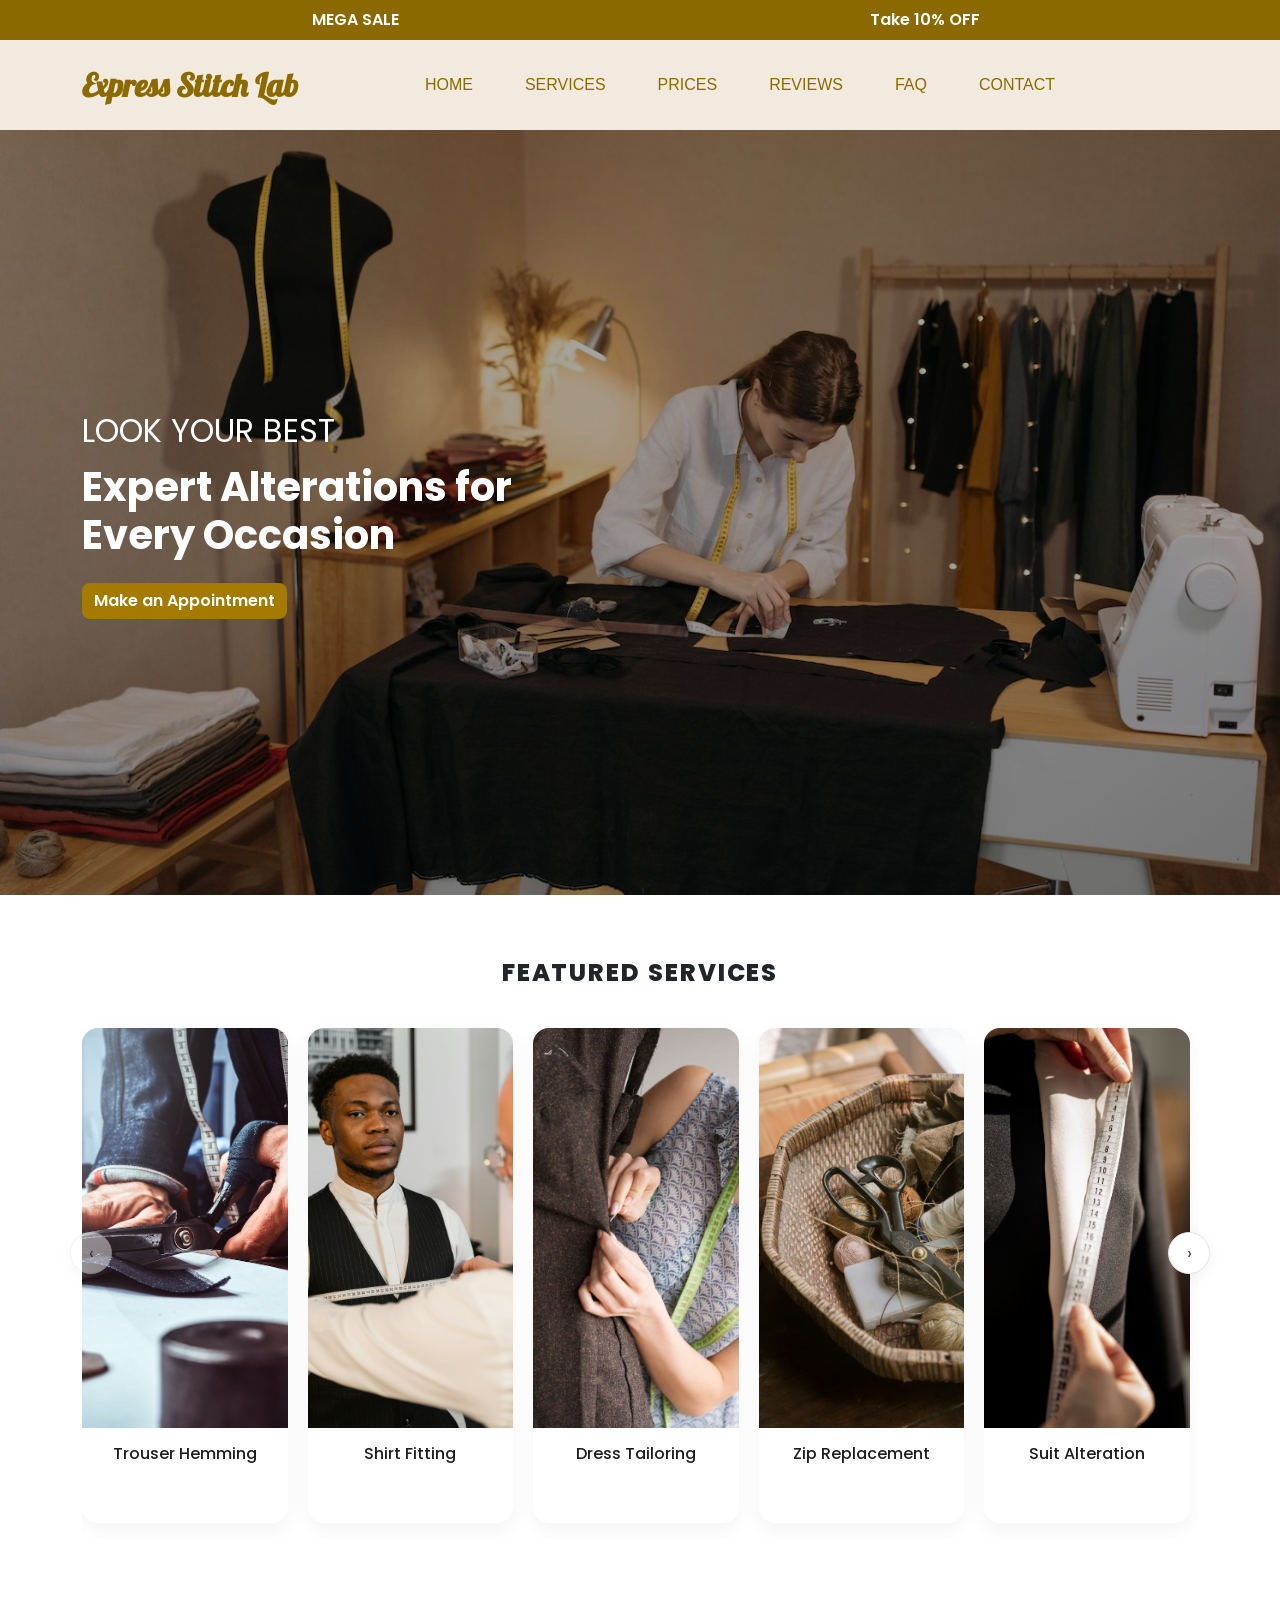
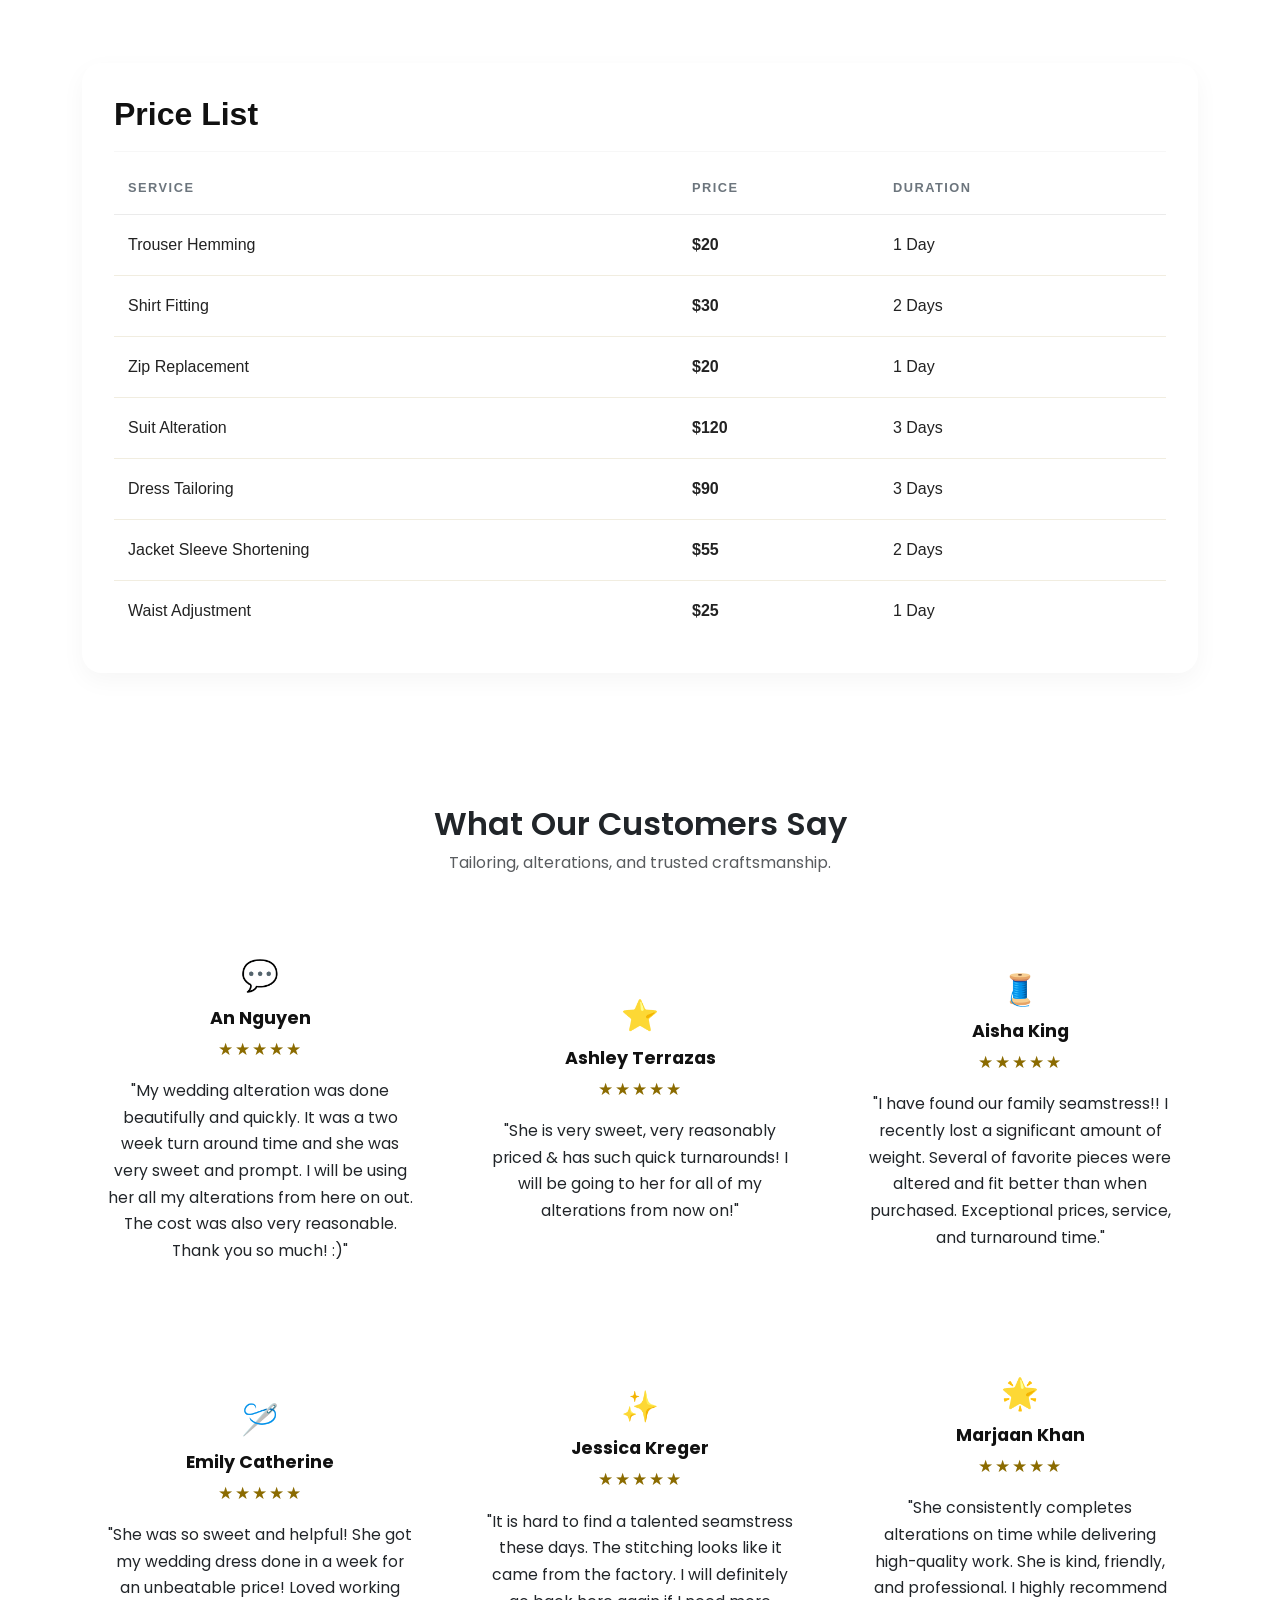
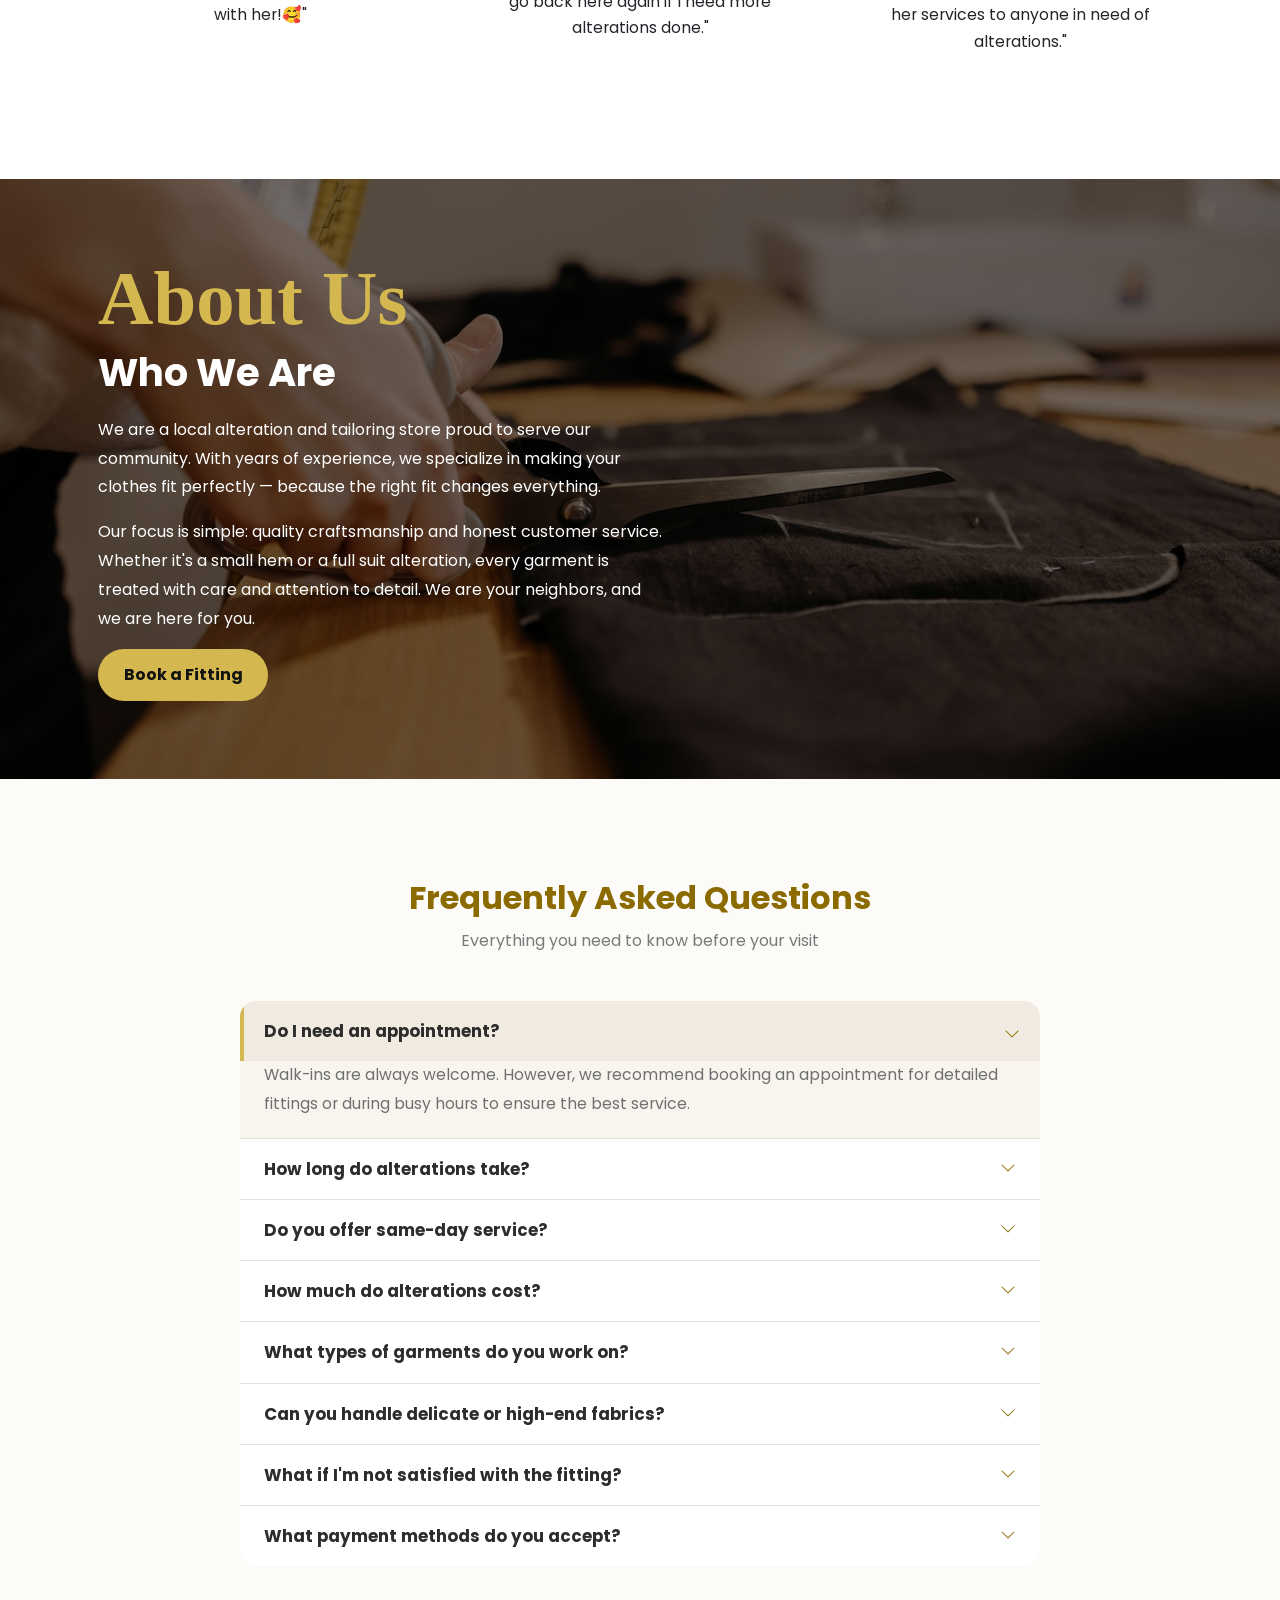
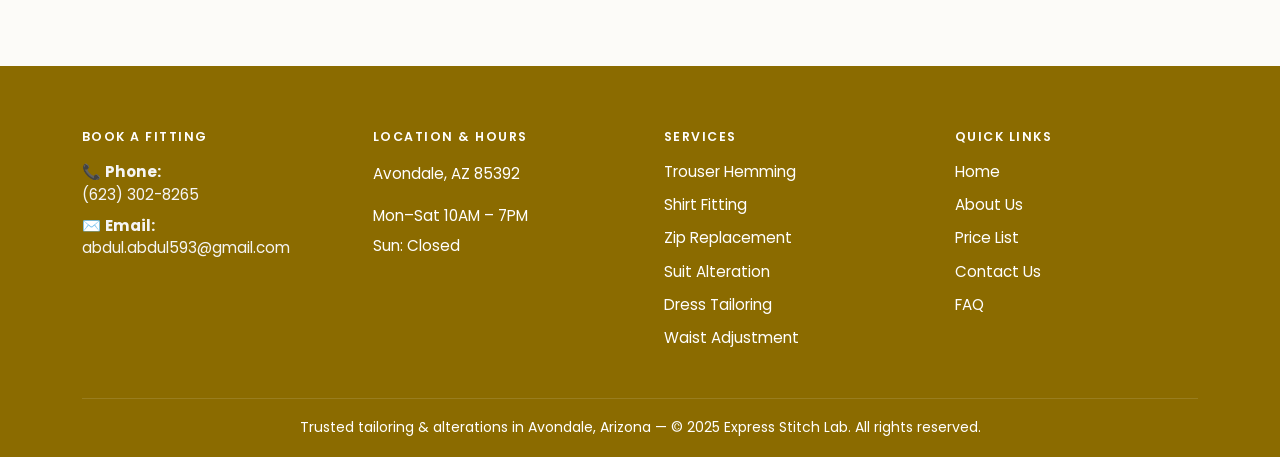
==== commit b75d3fd2: "Add files via upload" ====
--- a/index.html
+++ b/index.html
@@ -76,9 +76,13 @@
       <div class="col-lg-8 col-md-10 col-12">
         <p class="fs-2 text-uppercase mb-2">Look Your Best</p>
         <h1 class="fw-bold mb-4">Expert Alterations for Every Occasion</h1>
-        <a href="#" class="btn text-white fw-semibold rounded-3 hero-btn">
-          Make an Appointment
-        </a>
+  <button 
+  type="button"
+  class="btn text-white fw-semibold rounded-3 hero-btn"
+  data-bs-toggle="modal" 
+  data-bs-target="#bookingModal">
+  Make an Appointment
+</button>
       </div>
     </div>
   </div>
@@ -414,8 +418,14 @@
         Whether it's a small hem or a full suit alteration, every garment is treated
         with care and attention to detail. We are your neighbors, and we are here for you.
       </p>
-
-      <a href="#contact" class="about-hero-btn">Book a Fitting</a>
+      
+      <button 
+  type="button"
+  class="about-hero-btn"
+  data-bs-toggle="modal" 
+  data-bs-target="#bookingModal">
+  Book a Fitting
+</button>
     </div>
   </div>
 </section>
@@ -630,7 +640,155 @@
       </div>
     </div>
   </section>
-
+<!---FORM SECTION-->
+<section>
+    <div class="modal fade" id="bookingModal" tabindex="-1" aria-labelledby="bookingModalLabel" aria-hidden="true">
+  <div class="modal-dialog modal-dialog-centered modal-dialog-scrollable modal-lg">
+    <div class="modal-content booking-modal">
+      
+      <div class="modal-header booking-modal-header">
+        <h5 class="modal-title fw-bold" id="bookingModalLabel">Book a Fitting</h5>
+        <button type="button" class="btn-close" data-bs-dismiss="modal" aria-label="Close"></button>
+      </div>
+
+      <div class="modal-body booking-modal-body">
+        <!-- Success Alert -->
+        <div class="alert alert-success d-none" id="bookingSuccessAlert" role="alert">
+          Thank you! Your booking request has been received. We'll be in touch shortly.
+        </div>
+
+        <form id="bookingForm" class="needs-validation" method="POST" action="#" novalidate>
+          <div class="row g-4" id="bookingFormFields">
+            
+            <!-- Row 1 -->
+            <div class="col-12 col-md-6">
+              <label for="fullName" class="form-label booking-label">Full Name</label>
+              <input
+                type="text"
+                class="form-control"
+                id="fullName"
+                name="fullName"
+                required
+              >
+              <div class="invalid-feedback">Please enter your full name.</div>
+              <div class="valid-feedback">Looks good.</div>
+            </div>
+
+            <div class="col-12 col-md-6">
+              <label for="phoneNumber" class="form-label booking-label">Phone Number</label>
+              <input
+                type="tel"
+                class="form-control"
+                id="phoneNumber"
+                name="phoneNumber"
+                required
+              >
+              <div class="invalid-feedback">Please enter your phone number.</div>
+              <div class="valid-feedback">Looks good.</div>
+            </div>
+
+            <!-- Row 2 -->
+            <div class="col-12 col-md-6">
+              <label for="emailAddress" class="form-label booking-label">Email Address</label>
+              <input
+                type="email"
+                class="form-control"
+                id="emailAddress"
+                name="email"
+                required
+              >
+              <div class="invalid-feedback">Please enter a valid email address.</div>
+              <div class="valid-feedback">Looks good.</div>
+            </div>
+
+            <div class="col-12 col-md-6">
+              <label for="service" class="form-label booking-label">Service</label>
+              <select
+                class="form-select"
+                id="service"
+                name="service"
+                required
+              >
+                <option value="" selected disabled>Select a Service</option>
+                <option value="Trouser Hemming">Trouser Hemming</option>
+                <option value="Shirt Fitting">Shirt Fitting</option>
+                <option value="Zip Replacement">Zip Replacement</option>
+                <option value="Suit Alteration">Suit Alteration</option>
+                <option value="Dress Tailoring">Dress Tailoring</option>
+                <option value="Waist Adjustment">Waist Adjustment</option>
+                <option value="Other">Other</option>
+              </select>
+              <div class="invalid-feedback">Please select a service.</div>
+              <div class="valid-feedback">Looks good.</div>
+            </div>
+
+            <!-- Row 3 -->
+            <div class="col-12 col-md-6">
+              <label for="preferredDate" class="form-label booking-label">Preferred Date</label>
+              <input
+                type="date"
+                class="form-control"
+                id="preferredDate"
+                name="preferredDate"
+                required
+              >
+              <div class="invalid-feedback">Please choose a preferred date.</div>
+              <div class="valid-feedback">Looks good.</div>
+            </div>
+
+            <div class="col-12 col-md-6">
+              <label for="preferredTime" class="form-label booking-label">Preferred Time Slot</label>
+              <select
+                class="form-select"
+                id="preferredTime"
+                name="preferredTime"
+                required
+              >
+                <option value="" selected disabled>Select a Time</option>
+                <option value="10:00 AM - 11:00 AM">10:00 AM – 11:00 AM</option>
+                <option value="11:00 AM - 12:00 PM">11:00 AM – 12:00 PM</option>
+                <option value="12:00 PM - 1:00 PM">12:00 PM – 1:00 PM</option>
+                <option value="2:00 PM - 3:00 PM">2:00 PM – 3:00 PM</option>
+                <option value="3:00 PM - 4:00 PM">3:00 PM – 4:00 PM</option>
+                <option value="4:00 PM - 5:00 PM">4:00 PM – 5:00 PM</option>
+                <option value="5:00 PM - 6:00 PM">5:00 PM – 6:00 PM</option>
+              </select>
+              <div class="invalid-feedback">Please select a time slot.</div>
+              <div class="valid-feedback">Looks good.</div>
+            </div>
+
+            <!-- Row 4 -->
+            <div class="col-12">
+              <label for="additionalNotes" class="form-label booking-label">Additional Notes</label>
+              <textarea
+                class="form-control"
+                id="additionalNotes"
+                name="additionalNotes"
+                rows="4"
+                placeholder="Any details about your garment or special requests..."
+              ></textarea>
+            </div>
+
+          </div>
+        </form>
+      </div>
+
+      <div class="modal-footer booking-modal-footer">
+        <div class="w-100">
+          <button type="submit" form="bookingForm" class="btn booking-submit-btn w-100">
+            Confirm Booking
+          </button>
+          <p class="text-muted small text-center mt-2 mb-0">
+            We will confirm your appointment within 24 hours.
+          </p>
+        </div>
+      </div>
+
+    </div>
+  </div>
+</div>
+
+</section>
 
 <!--FOOTER-->
 <footer id="scrol-5" class="tailor-footer">
--- a/style.css
+++ b/style.css
@@ -846,6 +846,81 @@
   }
 }
 
+/*FORM SECTION*/
+
+.booking-modal {
+    border: 0;
+    border-radius: 1rem;
+    overflow: hidden;
+  }
+
+  .booking-modal-header {
+    background: var(--primarydark);
+    padding: 1rem 1.5rem;
+  }
+
+  .booking-modal-header .modal-title {
+    color: var(--primarycolor);
+  }
+
+  .booking-modal-body {
+    background: #ffffff;
+    padding: 1.75rem 1.5rem;
+  }
+
+  .booking-modal-footer {
+    background: var(--primarydark);
+    border-top: 1px solid rgba(0, 0, 0, 0.05);
+    padding: 1rem 1.5rem 1.25rem;
+  }
+
+  .booking-label {
+    font-weight: 700;
+    color: #2f2f2f;
+  }
+
+  .booking-modal .form-control,
+  .booking-modal .form-select {
+    border-radius: 0.65rem;
+    padding: 0.75rem 0.9rem;
+  }
+
+  .booking-modal .form-control:focus,
+  .booking-modal .form-select:focus {
+    border-color: var(--primarylight);
+    box-shadow: 0 0 0 0.2rem rgba(212, 184, 79, 0.25);
+  }
+
+  .booking-submit-btn {
+    background: var(--primarylight);
+    color: #1f1f1f;
+    border: none;
+    border-radius: 0.75rem;
+    padding: 0.85rem 1rem;
+    font-weight: 700;
+    transition: all 0.2s ease-in-out;
+  }
+
+  .booking-submit-btn:hover,
+  .booking-submit-btn:focus {
+    background: var(--primarycolor);
+    color: #ffffff;
+  }
+
+  .booking-submit-btn:focus {
+    box-shadow: 0 0 0 0.2rem rgba(212, 184, 79, 0.25);
+  }
+
+  @media (max-width: 575.98px) {
+    .booking-modal-body,
+    .booking-modal-header,
+    .booking-modal-footer {
+      padding-left: 1rem;
+      padding-right: 1rem;
+    }
+  }
+
+
 /*RESPONSIVE SIDE*/
 @media (max-width:320px){
     .navbar-brand{
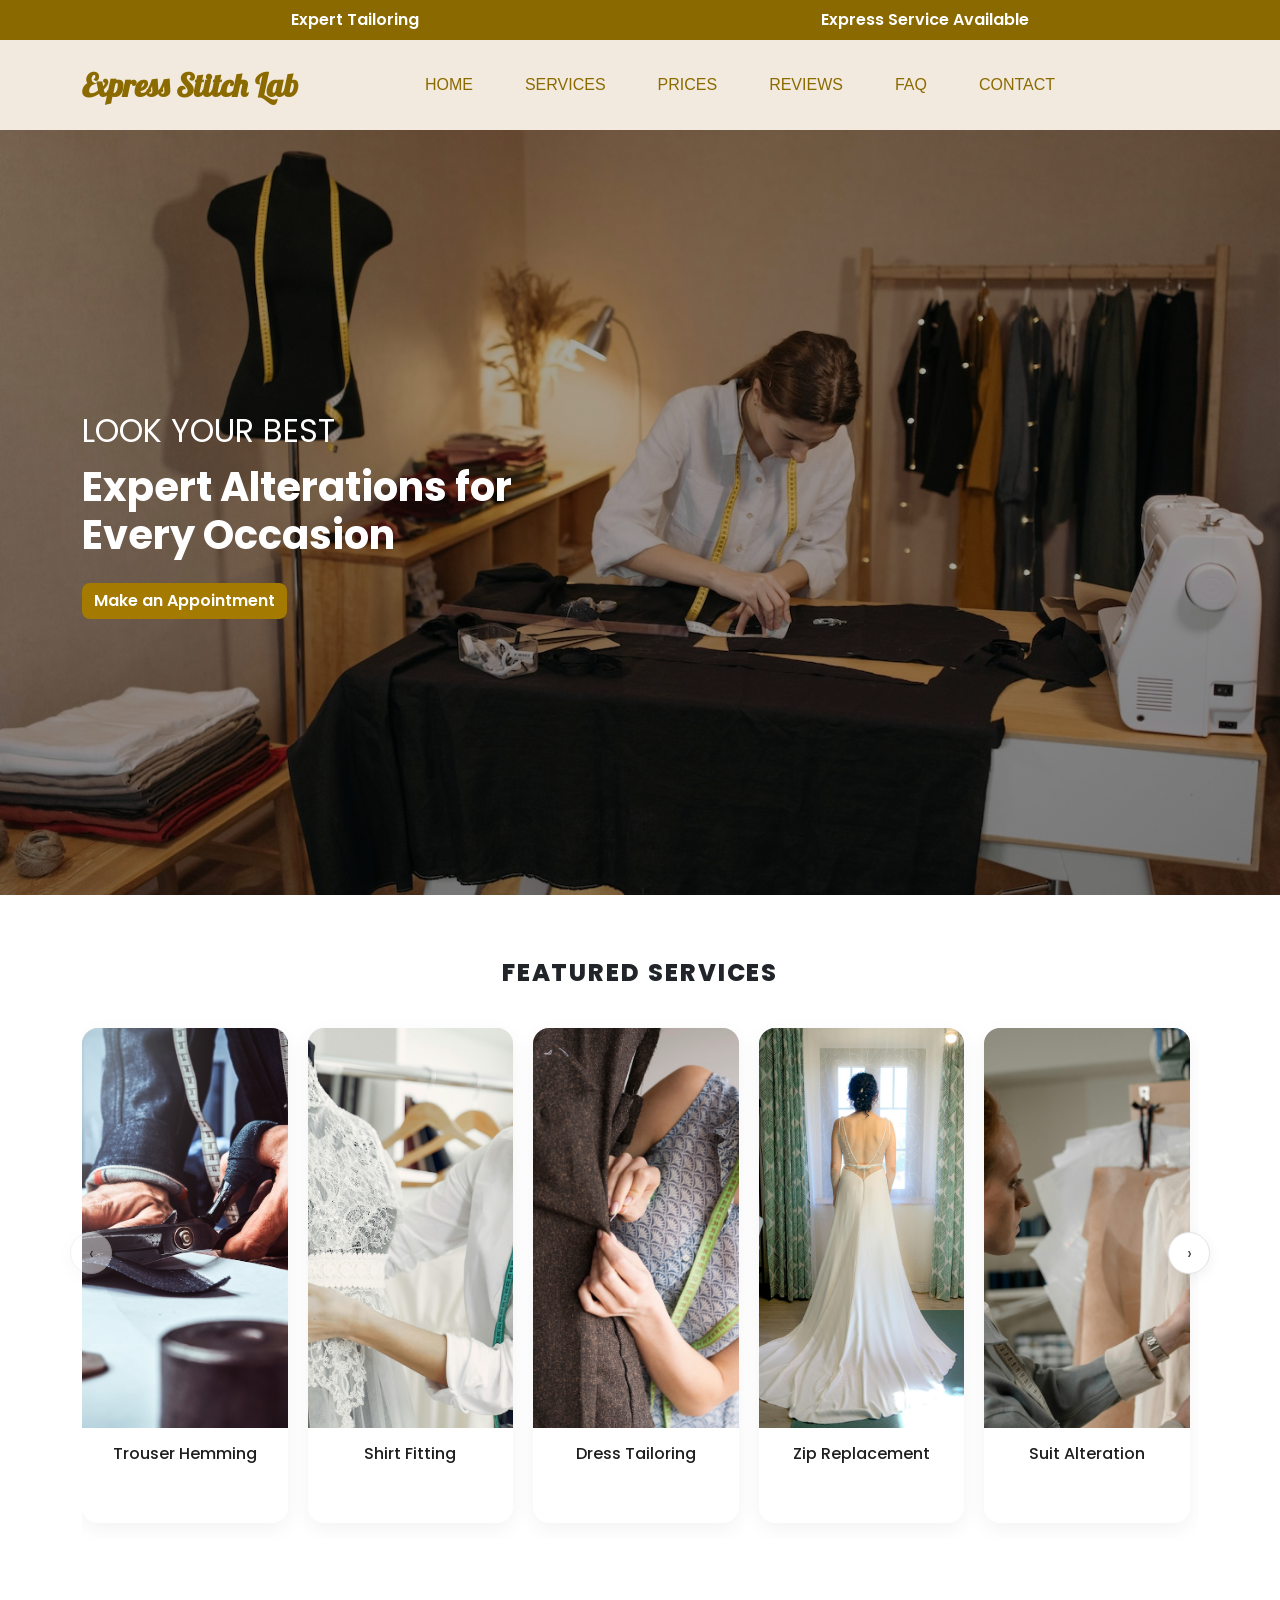
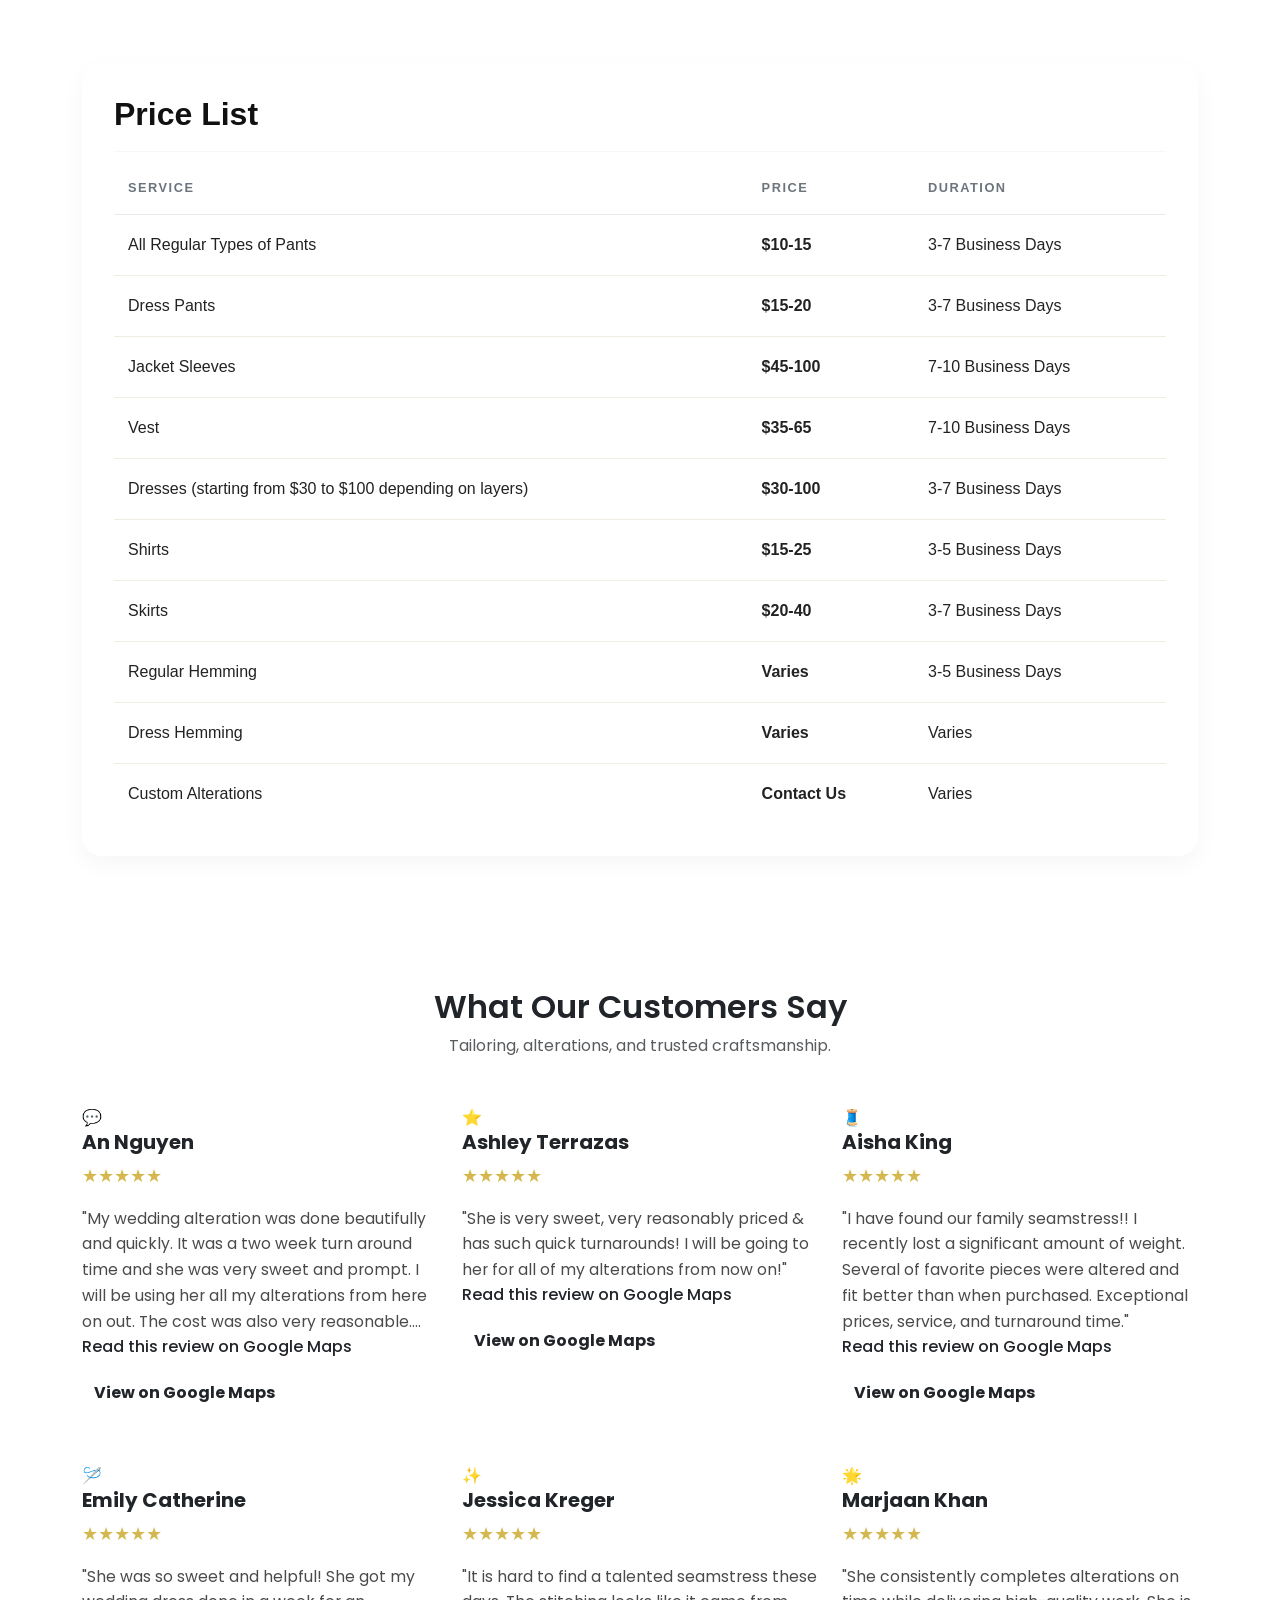
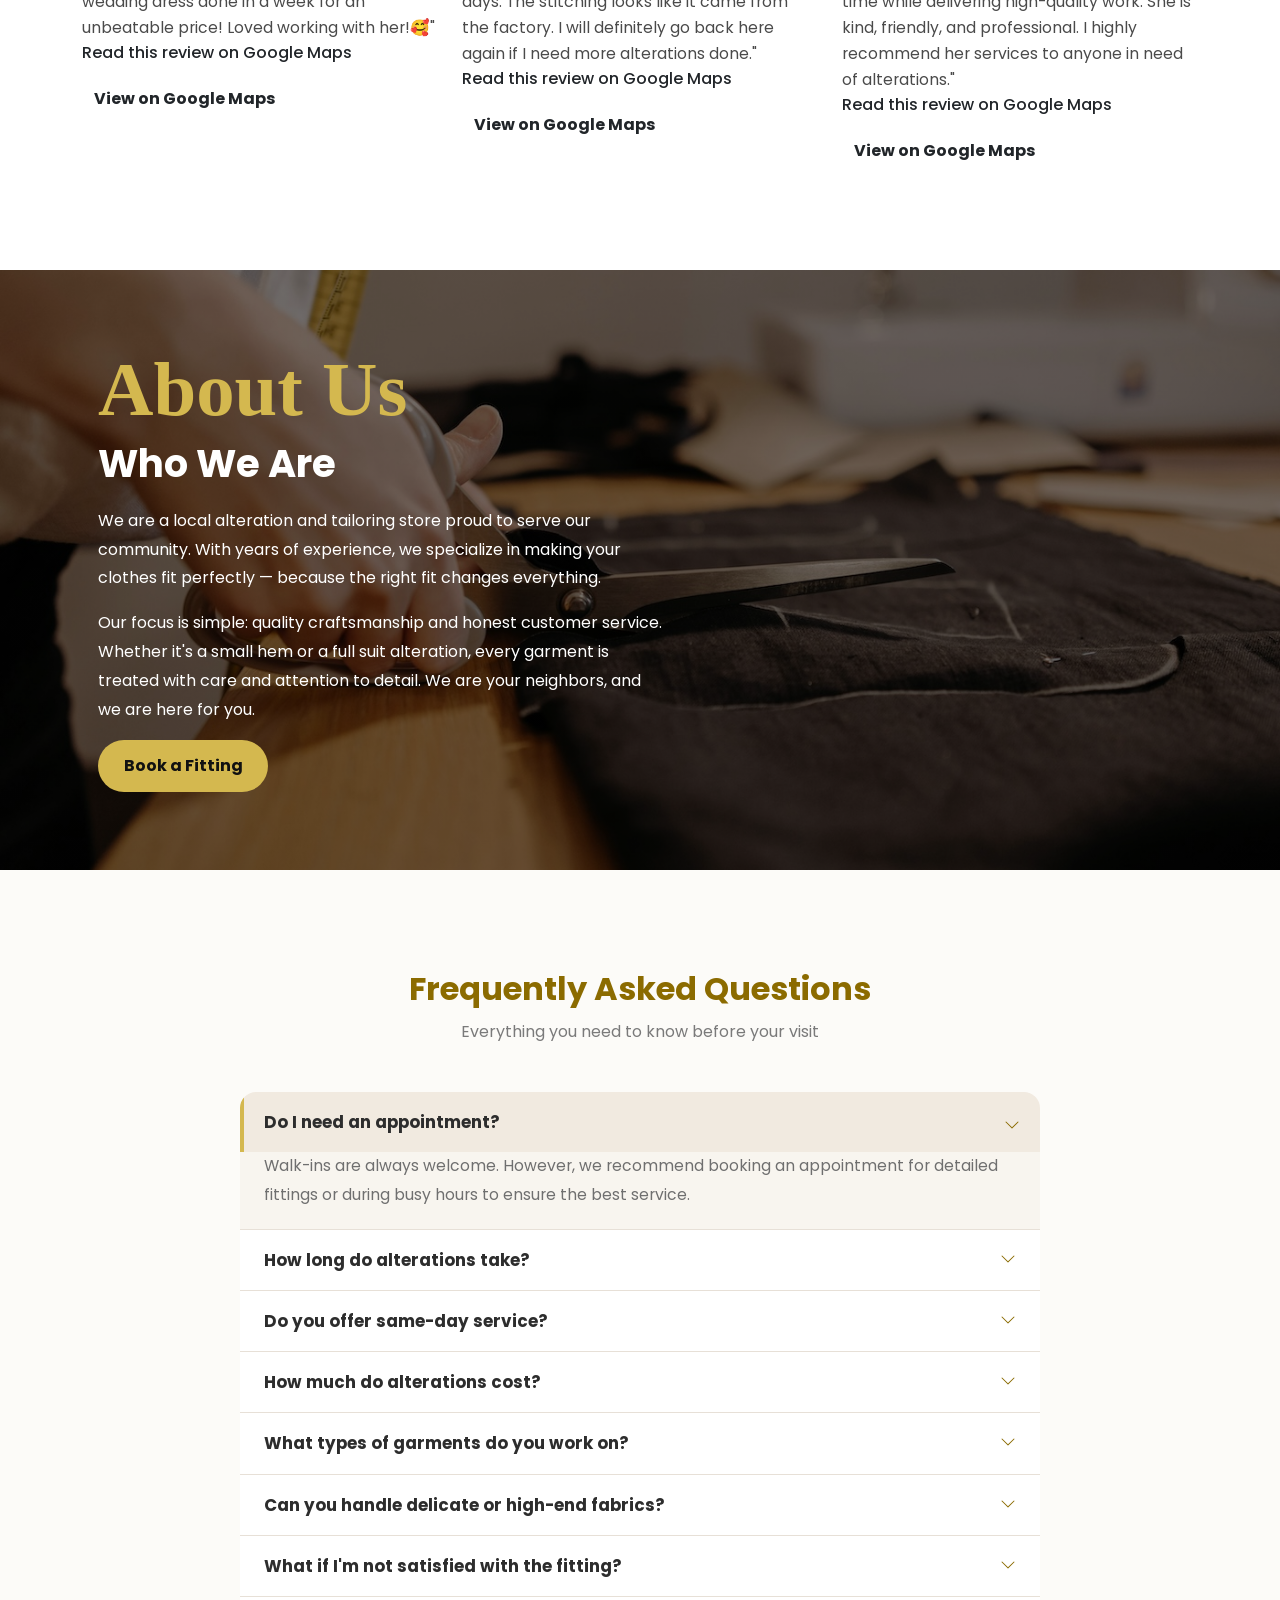
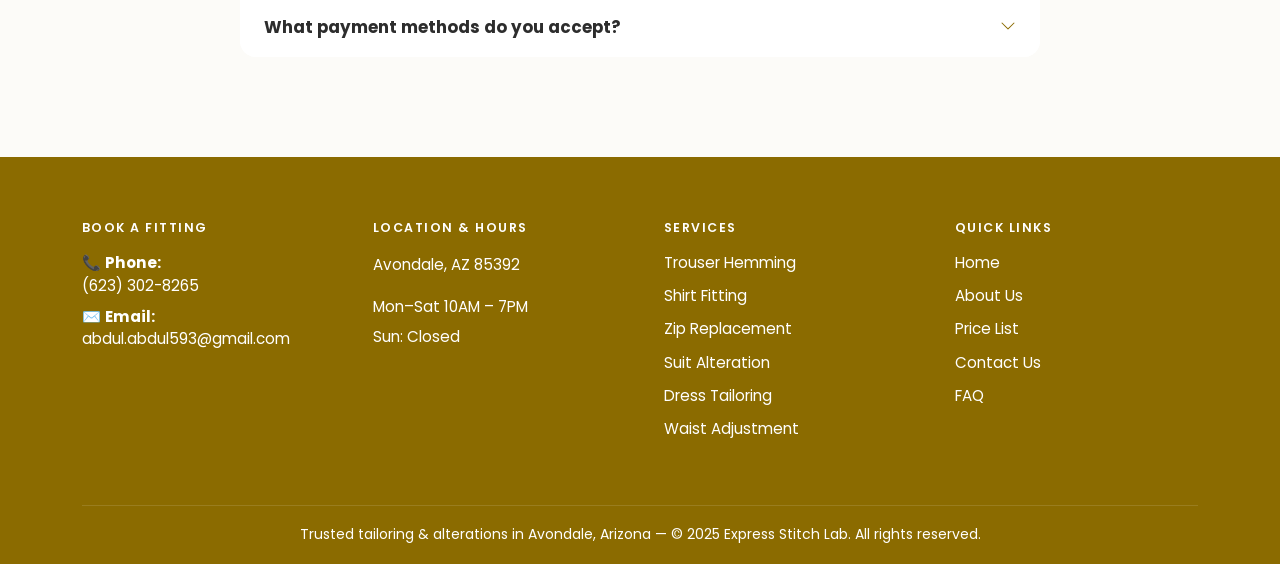
==== commit 17cbf531: "Add files via upload" ====
--- a/index.html
+++ b/index.html
@@ -14,8 +14,8 @@
 <div class="container-fluid top-bar text-white py-2">
   <div class="container">
     <div class="row text-center fw-semibold">
-      <div class="col-md-6">MEGA SALE</div>
-      <div class="col-md-6">Take 10% OFF</div>
+      <div class="col-md-6">Expert Tailoring</div>
+      <div class="col-md-6">Express Service Available</div>
     </div>
   </div>
 </div>
@@ -215,39 +215,54 @@
           </thead>
           <tbody>
             <tr>
-              <td class="service-name">Trouser Hemming</td>
-              <td class="service-price">$20</td>
-              <td>1 Day</td>
-            </tr>
-            <tr>
-              <td class="service-name">Shirt Fitting</td>
-              <td class="service-price">$30</td>
-              <td>2 Days</td>
-            </tr>
-            <tr>
-              <td class="service-name">Zip Replacement</td>
-              <td class="service-price">$20</td>
-              <td>1 Day</td>
-            </tr>
-            <tr>
-              <td class="service-name">Suit Alteration</td>
-              <td class="service-price">$120</td>
-              <td>3 Days</td>
-            </tr>
-            <tr>
-              <td class="service-name">Dress Tailoring</td>
-              <td class="service-price">$90</td>
-              <td>3 Days</td>
-            </tr>
-            <tr>
-              <td class="service-name">Jacket Sleeve Shortening</td>
-              <td class="service-price">$55</td>
-              <td>2 Days</td>
-            </tr>
-            <tr>
-              <td class="service-name">Waist Adjustment</td>
-              <td class="service-price">$25</td>
-              <td>1 Day</td>
+              <td class="service-name">All Regular Types of Pants</td>
+              <td class="service-price">$10-15</td>
+              <td>3-7 Business Days</td>
+            </tr>
+            <tr>
+              <td class="service-name">Dress Pants</td>
+              <td class="service-price">$15-20</td>
+              <td>3-7 Business Days</td>
+            </tr>
+            <tr>
+              <td class="service-name">Jacket Sleeves</td>
+              <td class="service-price">$45-100</td>
+              <td>7-10 Business Days</td>
+            </tr>
+            <tr>
+              <td class="service-name">Vest</td>
+              <td class="service-price">$35-65</td>
+              <td>7-10 Business Days</td>
+            </tr>
+            <tr>
+              <td class="service-name">Dresses (starting from $30 to $100 depending on layers)</td>
+              <td class="service-price">$30-100</td>
+              <td>3-7 Business Days</td>
+            </tr>
+            <tr>
+              <td class="service-name">Shirts</td>
+              <td class="service-price">$15-25</td>
+              <td>3-5 Business Days</td>
+            </tr>
+            <tr>
+              <td class="service-name">Skirts</td>
+              <td class="service-price">$20-40</td>
+              <td>3-7 Business Days</td>
+            </tr>
+            <tr>
+              <td class="service-name">Regular Hemming</td>
+              <td class="service-price">Varies</td>
+              <td>3-5 Business Days</td>
+            </tr>
+            <tr>
+              <td class="service-name">Dress Hemming</td>
+              <td class="service-price">Varies</td>
+              <td>Varies</td>
+            </tr>
+            <tr>
+              <td class="service-name">Custom Alterations</td>
+              <td class="service-price">Contact Us</td>
+              <td>Varies</td>
             </tr>
           </tbody>
         </table>
@@ -482,7 +497,7 @@
               data-bs-parent="#faqAccordion"
             >
               <div class="accordion-body">
-                Most standard alterations are completed within 1–3 days. More complex tailoring work may take longer depending on the garment and required adjustments.
+                Standard turnaround time is 7-10 business days. We offer express service with 1-2 business days turnaround. Express service has an additional 30% charge.
               </div>
             </div>
           </div>
@@ -644,20 +659,20 @@
 <section>
     <div class="modal fade" id="bookingModal" tabindex="-1" aria-labelledby="bookingModalLabel" aria-hidden="true">
   <div class="modal-dialog modal-dialog-centered modal-dialog-scrollable modal-lg">
-    <div class="modal-content booking-modal">
+<div class="modal-content booking-modal">
       
-      <div class="modal-header booking-modal-header">
-        <h5 class="modal-title fw-bold" id="bookingModalLabel">Book a Fitting</h5>
-        <button type="button" class="btn-close" data-bs-dismiss="modal" aria-label="Close"></button>
-      </div>
-
-      <div class="modal-body booking-modal-body">
+<div class="modal-header booking-modal-header">
+<h5 class="modal-title fw-bold" id="bookingModalLabel">Book a Fitting</h5>
+<button type="button" class="btn-close" data-bs-dismiss="modal" aria-label="Close"></button>
+</div>
+
+<div class="modal-body booking-modal-body">
         <!-- Success Alert -->
-        <div class="alert alert-success d-none" id="bookingSuccessAlert" role="alert">
+<div class="alert alert-success d-none" id="bookingSuccessAlert" role="alert">
           Thank you! Your booking request has been received. We'll be in touch shortly.
         </div>
 
-        <form id="bookingForm" class="needs-validation" method="POST" action="#" novalidate>
+        <form id="bookingForm" class="needs-validation"  novalidate>
           <div class="row g-4" id="bookingFormFields">
             
             <!-- Row 1 -->
@@ -681,9 +696,11 @@
                 class="form-control"
                 id="phoneNumber"
                 name="phoneNumber"
+                maxlength="14"
+                placeholder="(555) 123-4567"
                 required
               >
-              <div class="invalid-feedback">Please enter your phone number.</div>
+              <div class="invalid-feedback">Please enter a valid 10-digit US phone number.</div>
               <div class="valid-feedback">Looks good.</div>
             </div>
 
@@ -745,13 +762,14 @@
                 required
               >
                 <option value="" selected disabled>Select a Time</option>
-                <option value="10:00 AM - 11:00 AM">10:00 AM – 11:00 AM</option>
-                <option value="11:00 AM - 12:00 PM">11:00 AM – 12:00 PM</option>
-                <option value="12:00 PM - 1:00 PM">12:00 PM – 1:00 PM</option>
-                <option value="2:00 PM - 3:00 PM">2:00 PM – 3:00 PM</option>
-                <option value="3:00 PM - 4:00 PM">3:00 PM – 4:00 PM</option>
-                <option value="4:00 PM - 5:00 PM">4:00 PM – 5:00 PM</option>
-                <option value="5:00 PM - 6:00 PM">5:00 PM – 6:00 PM</option>
+                <option value="10:00">10:00 AM – 11:00 AM</option>
+                <option value="11:00">11:00 AM – 12:00 PM</option>
+                <option value="12:00">12:00 PM – 1:00 PM</option>
+                <option value="13:00">1:00 PM – 2:00 PM</option>
+                <option value="14:00">2:00 PM – 3:00 PM</option>
+                <option value="15:00">3:00 PM – 4:00 PM</option>
+                <option value="16:00">4:00 PM – 5:00 PM</option>
+                <option value="17:00">5:00 PM – 6:00 PM</option>
               </select>
               <div class="invalid-feedback">Please select a time slot.</div>
               <div class="valid-feedback">Looks good.</div>
@@ -872,6 +890,4 @@
 <script src="https://cdn.jsdelivr.net/npm/bootstrap@5.3.3/dist/js/bootstrap.bundle.min.js"></script>
 <script src="javascript.js"></script>
 </body>
-</html>
-
-
+</html>
--- a/style.css
+++ b/style.css
@@ -17,28 +17,165 @@
 body {
   font-family: 'Poppins', sans-serif;
 }
+
+/* ===== ANIMATION KEYFRAMES ===== */
+@keyframes fadeInUp {
+  from {
+    opacity: 0;
+    transform: translateY(30px);
+  }
+  to {
+    opacity: 1;
+    transform: translateY(0);
+  }
+}
+
+@keyframes fadeIn {
+  from {
+    opacity: 0;
+  }
+  to {
+    opacity: 1;
+  }
+}
+
+@keyframes slideInLeft {
+  from {
+    opacity: 0;
+    transform: translateX(-50px);
+  }
+  to {
+    opacity: 1;
+    transform: translateX(0);
+  }
+}
+
+@keyframes slideInRight {
+  from {
+    opacity: 0;
+    transform: translateX(50px);
+  }
+  to {
+    opacity: 1;
+    transform: translateX(0);
+  }
+}
+
+@keyframes scaleUp {
+  from {
+    opacity: 0;
+    transform: scale(0.9);
+  }
+  to {
+    opacity: 1;
+    transform: scale(1);
+  }
+}
+
+/* ===== ANIMATION CLASSES ===== */
+.animate-on-scroll {
+  opacity: 0;
+  transition: opacity 0.6s ease-out, transform 0.6s ease-out;
+}
+
+.animate-on-scroll.animate-visible {
+  opacity: 1;
+  transform: translateY(0);
+}
+
+.fade-in-up {
+  transform: translateY(30px);
+}
+
+.fade-in {
+  opacity: 0;
+}
+
+.slide-in-left {
+  transform: translateX(-50px);
+}
+
+.slide-in-right {
+  transform: translateX(50px);
+}
+
+/* Hero Animation */
+.hero-section {
+  min-height: 85vh;
+  background: linear-gradient(rgba(0, 0, 0, 0.35), rgba(0, 0, 0, 0.35)),
+    url('pic/hero-pic1.jpg') center/cover no-repeat;
+}
+
+.hero-section .row {
+  animation: fadeInUp 1s ease-out;
+}
+
+.hero-section p {
+  animation: fadeInUp 1s ease-out 0.2s backwards;
+}
+
+.hero-section h1 {
+  animation: fadeInUp 1s ease-out 0.4s backwards;
+}
+
+.hero-section .hero-btn {
+  animation: fadeInUp 1s ease-out 0.6s backwards;
+}
+
 /*NAVBAR*/
+.custom-navbar {
+  background-color: #f3eadf;
+  transition: all 0.3s ease;
+}
+
+.custom-navbar.scrolled {
+  box-shadow: 0 2px 10px rgba(0, 0, 0, 0.1);
+  padding-top: 8px !important;
+  padding-bottom: 8px !important;
+}
+
 .navbar-brand{
     font-size: 2em;
     color: var(--primarycolor);
     font-family: 'Lobster', cursive;
-    
-}
+    transition: transform 0.3s ease;
+}
+
 .navbar-brand:hover{
     color: var(--primarycolor);
-}
+    transform: scale(1.05);
+}
+
 .nav-link{
     margin-right: 10px;
     margin-left: 10px;
     color: var(--primarycolor);
     font-family: 'Rubik', sans-serif;
     text-transform: uppercase;
-}
+    position: relative;
+    transition: color 0.3s ease;
+}
+
+.nav-link::after {
+  content: '';
+  position: absolute;
+  bottom: 0;
+  left: 50%;
+  width: 0;
+  height: 2px;
+  background: var(--primarylight);
+  transition: width 0.3s ease, left 0.3s ease;
+}
+
+.nav-link:hover::after {
+  width: 100%;
+  left: 0;
+}
+
 .nav-link:hover{
     color: var(--primarycolor);
-
-
-}
+}
+
 .search{
     height: 40px;
     width: 80%;
@@ -176,28 +313,26 @@
   background-color: #8a6a00;
 }
 
-.custom-navbar {
-  background-color: #f3eadf;
-}
-
-.hero-section {
-  min-height: 85vh;
-  background: linear-gradient(rgba(0, 0, 0, 0.35), rgba(0, 0, 0, 0.35)),
-    url('pic/hero-pic1.jpg') center/cover no-repeat;
-}
-
 .hero-btn {
   background-color: #a47a00;
   border: none;
+  transition: all 0.3s ease;
 }
 
 .hero-btn:hover {
   background-color: #8c6800;
   color: white;
+  transform: translateY(-2px);
+  box-shadow: 0 4px 12px rgba(0, 0, 0, 0.2);
 }
 
 .nav-icons a {
   text-decoration: none;
+  transition: transform 0.3s ease;
+}
+
+.nav-icons a:hover {
+  transform: scale(1.15);
 }
 
 /*FEATURED SECTION*/
@@ -263,12 +398,27 @@
       box-shadow: 0 6px 20px rgba(0, 0, 0, 0.05);
       overflow: hidden;
       height: 100%;
+      transition: transform 0.3s ease, box-shadow 0.3s ease;
+    }
+
+    .service-card:hover {
+      transform: translateY(-8px);
+      box-shadow: 0 12px 30px rgba(0, 0, 0, 0.12);
     }
 
     .service-image-placeholder {
       background: #ececec;
       aspect-ratio: 4 / 5;
       width: 100%;
+      overflow: hidden;
+    }
+
+    .service-image-placeholder img {
+      transition: transform 0.4s ease;
+    }
+
+    .service-card:hover .service-image-placeholder img {
+      transform: scale(1.08);
     }
 
     .service-card-body {
@@ -303,12 +453,14 @@
       justify-content: center;
       z-index: 2;
       color: #444;
-      transition: all 0.2s ease;
+      transition: all 0.3s ease;
     }
 
     .carousel-arrow:hover {
-      background: #f8f9fa;
+      background: var(--primarylight);
       color: #111;
+      transform: translateY(-50%) scale(1.1);
+      box-shadow: 0 6px 20px rgba(139, 107, 0, 0.3);
     }
 
     .carousel-arrow:disabled {
@@ -387,11 +539,12 @@
   }
 
   .price-table tbody tr {
-    transition: background-color 0.25s ease;
+    transition: background-color 0.25s ease, transform 0.2s ease;
   }
 
   .price-table tbody tr:hover {
     background-color: rgba(139, 107, 0, 0.06);
+    transform: translateX(4px);
   }
 
   .price-table tbody tr:last-child td {
@@ -411,104 +564,149 @@
     border-radius: 12px;
   }
 
-  /*REVIEW SECTION*/
-  .customer-reviews {
-    background: var(--section-bg);
-  }
-
-  .review-flip-card {
-    perspective: 1200px;
-     min-height: 280px;
-    height: 380px;
-    cursor: pointer;
-  }
-
-  .review-flip-inner {
-    position: relative;
-    width: 100%;
-    height: 100%;
-    transition: transform 0.7s ease;
-    transform-style: preserve-3d;
-  }
-
-  .review-flip-card:hover .review-flip-inner,
-  .review-flip-card.is-flipped .review-flip-inner,
-  .review-flip-card:focus-within .review-flip-inner {
-    transform: rotateY(180deg);
-  }
-
-  .review-face {
-    position: absolute;
-    inset: 0;
-    display: flex;
-    flex-direction: column;
-    justify-content: center;
-    align-items: center;
-    text-align: center;
-    padding: 2rem 1.5rem;
-    border-radius: 18px;
-    backface-visibility: hidden;
-    -webkit-backface-visibility: hidden;
-  }
-
-  .review-front {
-    background: transparent;
-  }
-
-  .review-back {
-    background: var(--primarydark);
-    transform: rotateY(180deg);
-  }
-
-  .review-icon {
-    font-size: 1.9rem;
-    line-height: 1;
-    margin-bottom: 1rem;
-  }
-
-  .review-name {
-    font-size: 1.1rem;
-    color: #111;
-  }
-
-  .review-stars {
-    color: var(--primarycolor);
-    font-size: 1.05rem;
-    letter-spacing: 2px;
-  }
-
-  .review-text {
-    color: var(--text-muted-custom);
-    font-size: 0.98rem;
-    line-height: 1.7;
-    max-width: 100%;
-  }
-
-  .review-btn {
-    background-color: var(--primarycolor);
-    color: #fff;
-    border: none;
-    border-radius: 999px;
-    padding: 0.65rem 1.2rem;
-    font-size: 0.95rem;
-  }
-
-  .review-btn:hover,
-  .review-btn:focus {
-    background-color: white;
-    color: black;
-    opacity: 0.92;
-  }
-/*FOOTER*/
-.footer-link{
-    text-decoration: none;
-    color: var(--footer-text);
-}
- .tailor-footer{
+  /*REVIEW FLIP CARDS*/
+
+.reviews-section {
+  background: linear-gradient(135deg, #fcfbf8 0%, #f3eee4 100%);
+  padding: 80px 0;
+}
+
+.reviews-title {
+  text-align: center;
+  font-weight: 800;
+  color: var(--primarycolor);
+  margin-bottom: 10px;
+  letter-spacing: 0.05em;
+}
+
+.reviews-subtitle {
+  text-align: center;
+  color: #7a7a7a;
+  margin-bottom: 50px;
+}
+
+.review-flip-card {
+  perspective: 1000px;
+  height: 310px;
+  cursor: pointer;
+  margin-bottom: 24px;
+  transition: transform 0.3s ease;
+}
+
+.review-flip-card:hover {
+  transform: scale(1.02);
+}
+
+.review-card-inner {
+  position: relative;
+  width: 100%;
+  height: 100%;
+  text-align: center;
+  transition: transform 0.7s cubic-bezier(0.4, 0.2, 0.2, 1);
+  transform-style: preserve-3d;
+}
+
+.review-flip-card.is-flipped .review-card-inner {
+  transform: rotateY(180deg);
+}
+
+.review-card-front,
+.review-card-back {
+  position: absolute;
+  width: 100%;
+  height: 100%;
+  backface-visibility: hidden;
+  border-radius: 1rem;
+  box-shadow: 0 10px 30px rgba(0, 0, 0, 0.08);
+  display: flex;
+  flex-direction: column;
+  padding: 1.75rem 1.5rem;
+  background: #fff;
+}
+
+.review-card-back {
+  transform: rotateY(180deg);
+}
+
+.review-stars {
+  color: var(--primarylight);
+  font-size: 1.15rem;
+  margin-bottom: 0.9rem;
+}
+
+.review-text {
+  font-size: 0.98rem;
+  line-height: 1.65;
+  color: #4a4a4a;
+  margin-bottom: 1.25rem;
+  flex-grow: 1;
+  overflow: hidden;
+  display: -webkit-box;
+  -webkit-line-clamp: 5;
+  -webkit-box-orient: vertical;
+}
+
+.review-author {
+  display: flex;
+  align-items: center;
+  margin-top: auto;
+  padding-top: 0.9rem;
+  border-top: 1px solid rgba(0, 0, 0, 0.06);
+}
+
+.review-author-img {
+  width: 52px;
+  height: 52px;
+  border-radius: 50%;
+  object-fit: cover;
+  margin-right: 0.9rem;
+  border: 2px solid var(--primarydark);
+}
+
+.review-author-info {
+  text-align: left;
+}
+
+.review-author-name {
+  font-weight: 700;
+  color: #2d2d2d;
+  margin-bottom: 0.2rem;
+  font-size: 1rem;
+}
+
+.review-author-meta {
+  font-size: 0.82rem;
+  color: #7a7a7a;
+  margin-bottom: 0;
+}
+
+.review-card-back .review-text {
+  -webkit-line-clamp: unset;
+  overflow-y: auto;
+  margin-bottom: 0.9rem;
+}
+
+.review-card-back .review-author {
+  margin-top: auto;
+  padding-top: 1rem;
+}
+
+.flip-hint {
+  font-size: 0.75rem;
+  color: #a0a0a0;
+  margin-top: 0.5rem;
+  font-style: italic;
+}
+
+  .tailor-footer{
     background: var(--primarycolor);
     color: white;
     padding-top: 4rem;
     font-size: 0.95rem;
+  }
+
+  .tailor-footer .footer-col{
+    padding-bottom: 1rem;
   }
 
   .tailor-footer .footer-title{
@@ -520,13 +718,6 @@
     font-weight: 600;
   }
 
-  .tailor-footer p,
-  .tailor-footer li,
-  .tailor-footer a,
-  .tailor-footer span{
-    color: var(--footer-text);
-  }
-
   .tailor-footer .footer-text{
     color: white;
     line-height: 1.7;
@@ -545,12 +736,23 @@
 
   .tailor-footer .footer-links a{
     text-decoration: none;
-    color: white;
-    transition: color 0.2s ease;
+    color: white !important;
+    transition: color 0.2s ease, transform 0.2s ease;
+    display: inline-block;
   }
 
   .tailor-footer .footer-links a:hover{
-    color: var(--primarydark);
+    color: var(--primarydark) !important;
+    transform: translateX(4px);
+  }
+
+  .tailor-footer a {
+    color: white !important;
+    text-decoration: none;
+  }
+
+  .tailor-footer a:hover {
+    color: var(--primarydark) !important;
   }
 
   .tailor-footer .fitting-form{
@@ -702,6 +904,11 @@
       border: 0;
       border-bottom: 1px solid #e7e0d7;
       background: transparent;
+      transition: transform 0.2s ease;
+    }
+
+    .accordion-item:hover {
+      transform: translateX(4px);
     }
 
     .accordion-item:last-child {
@@ -742,6 +949,11 @@
     .accordion-button::after {
       filter: none;
       background-size: 1rem;
+      transition: transform 0.3s ease;
+    }
+
+    .accordion-button:not(.collapsed)::after {
+      transform: rotate(180deg);
     }
 
     .accordion-button,
@@ -829,6 +1041,8 @@
 .about-hero-btn:hover {
   background-color: var(--primarycolor);
   color: #fff;
+  transform: translateY(-2px);
+  box-shadow: 0 4px 12px rgba(139, 107, 0, 0.3);
 }
 
 @media (max-width: 576px) {
@@ -883,12 +1097,14 @@
   .booking-modal .form-select {
     border-radius: 0.65rem;
     padding: 0.75rem 0.9rem;
+    transition: all 0.2s ease;
   }
 
   .booking-modal .form-control:focus,
   .booking-modal .form-select:focus {
     border-color: var(--primarylight);
     box-shadow: 0 0 0 0.2rem rgba(212, 184, 79, 0.25);
+    transform: translateY(-1px);
   }
 
   .booking-submit-btn {
@@ -898,13 +1114,15 @@
     border-radius: 0.75rem;
     padding: 0.85rem 1rem;
     font-weight: 700;
-    transition: all 0.2s ease-in-out;
+    transition: all 0.3s ease-in-out;
   }
 
   .booking-submit-btn:hover,
   .booking-submit-btn:focus {
     background: var(--primarycolor);
     color: #ffffff;
+    transform: translateY(-2px);
+    box-shadow: 0 4px 12px rgba(139, 107, 0, 0.3);
   }
 
   .booking-submit-btn:focus {
